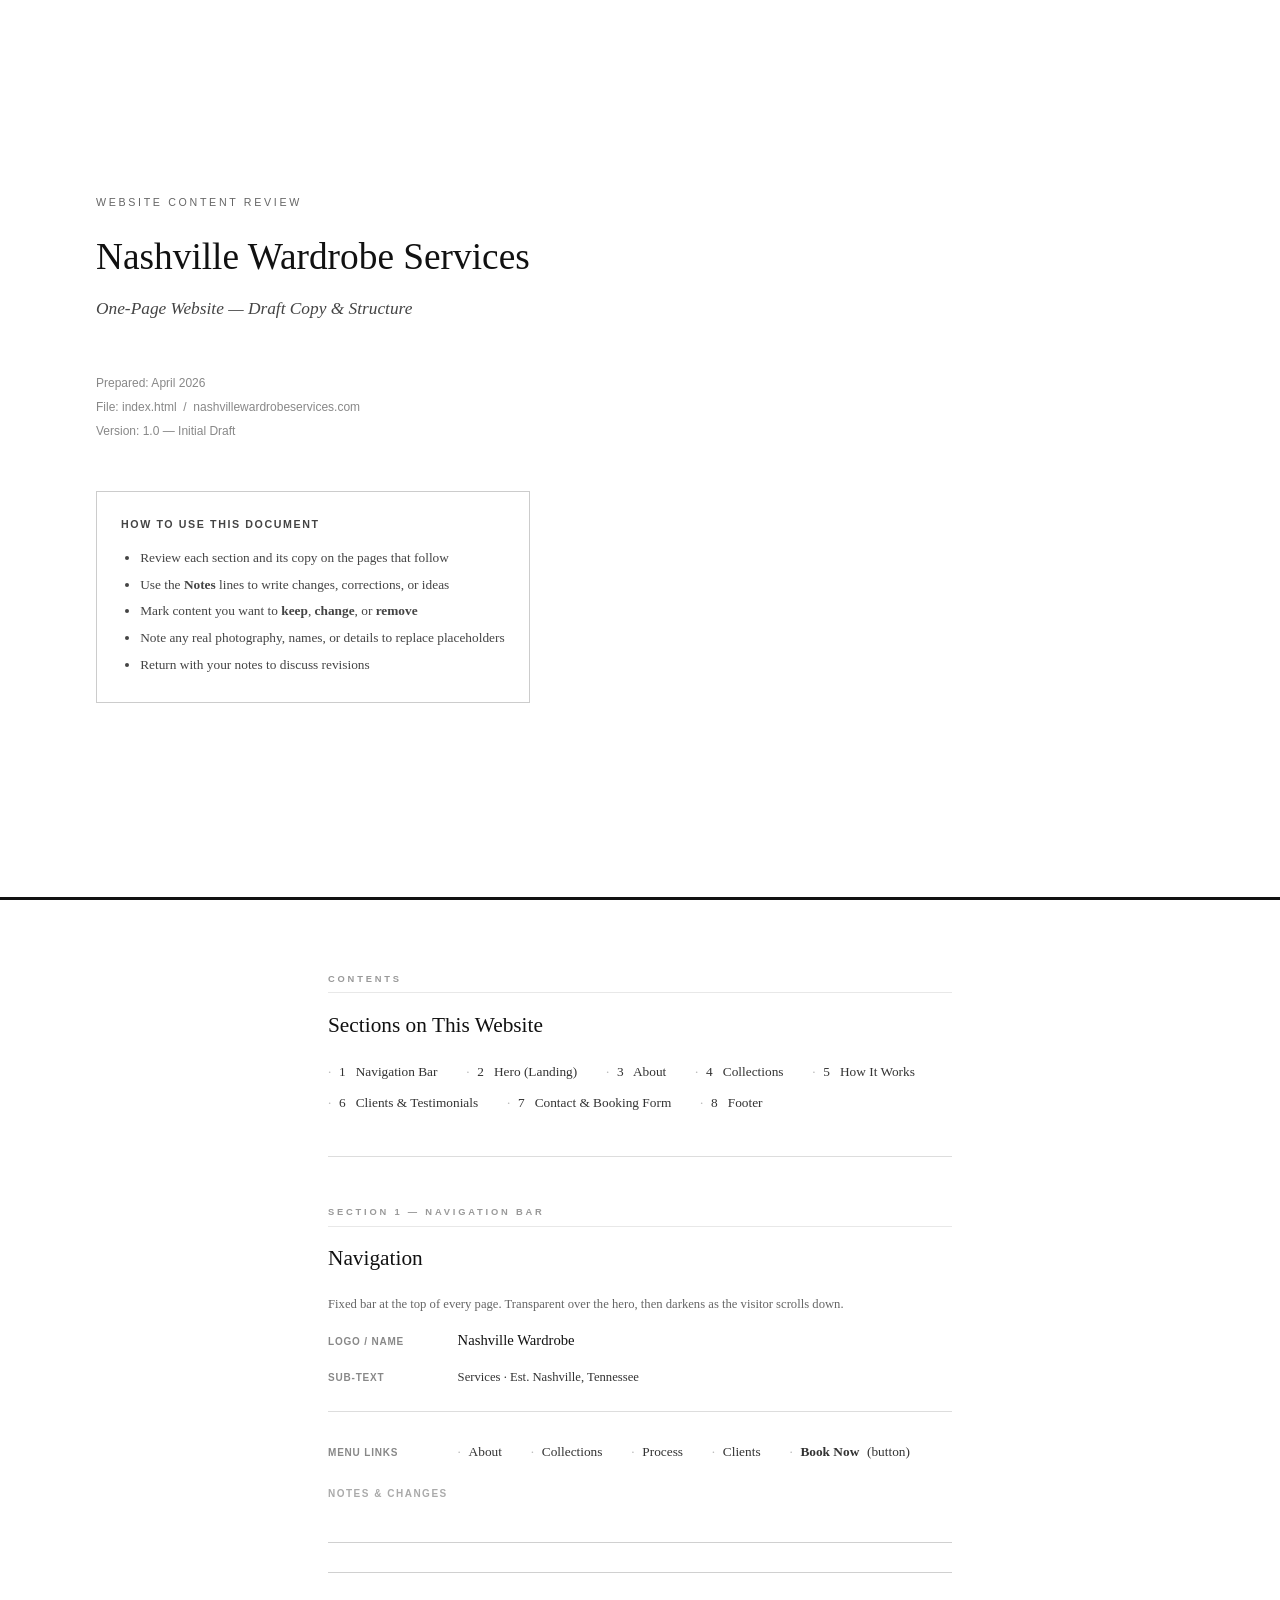
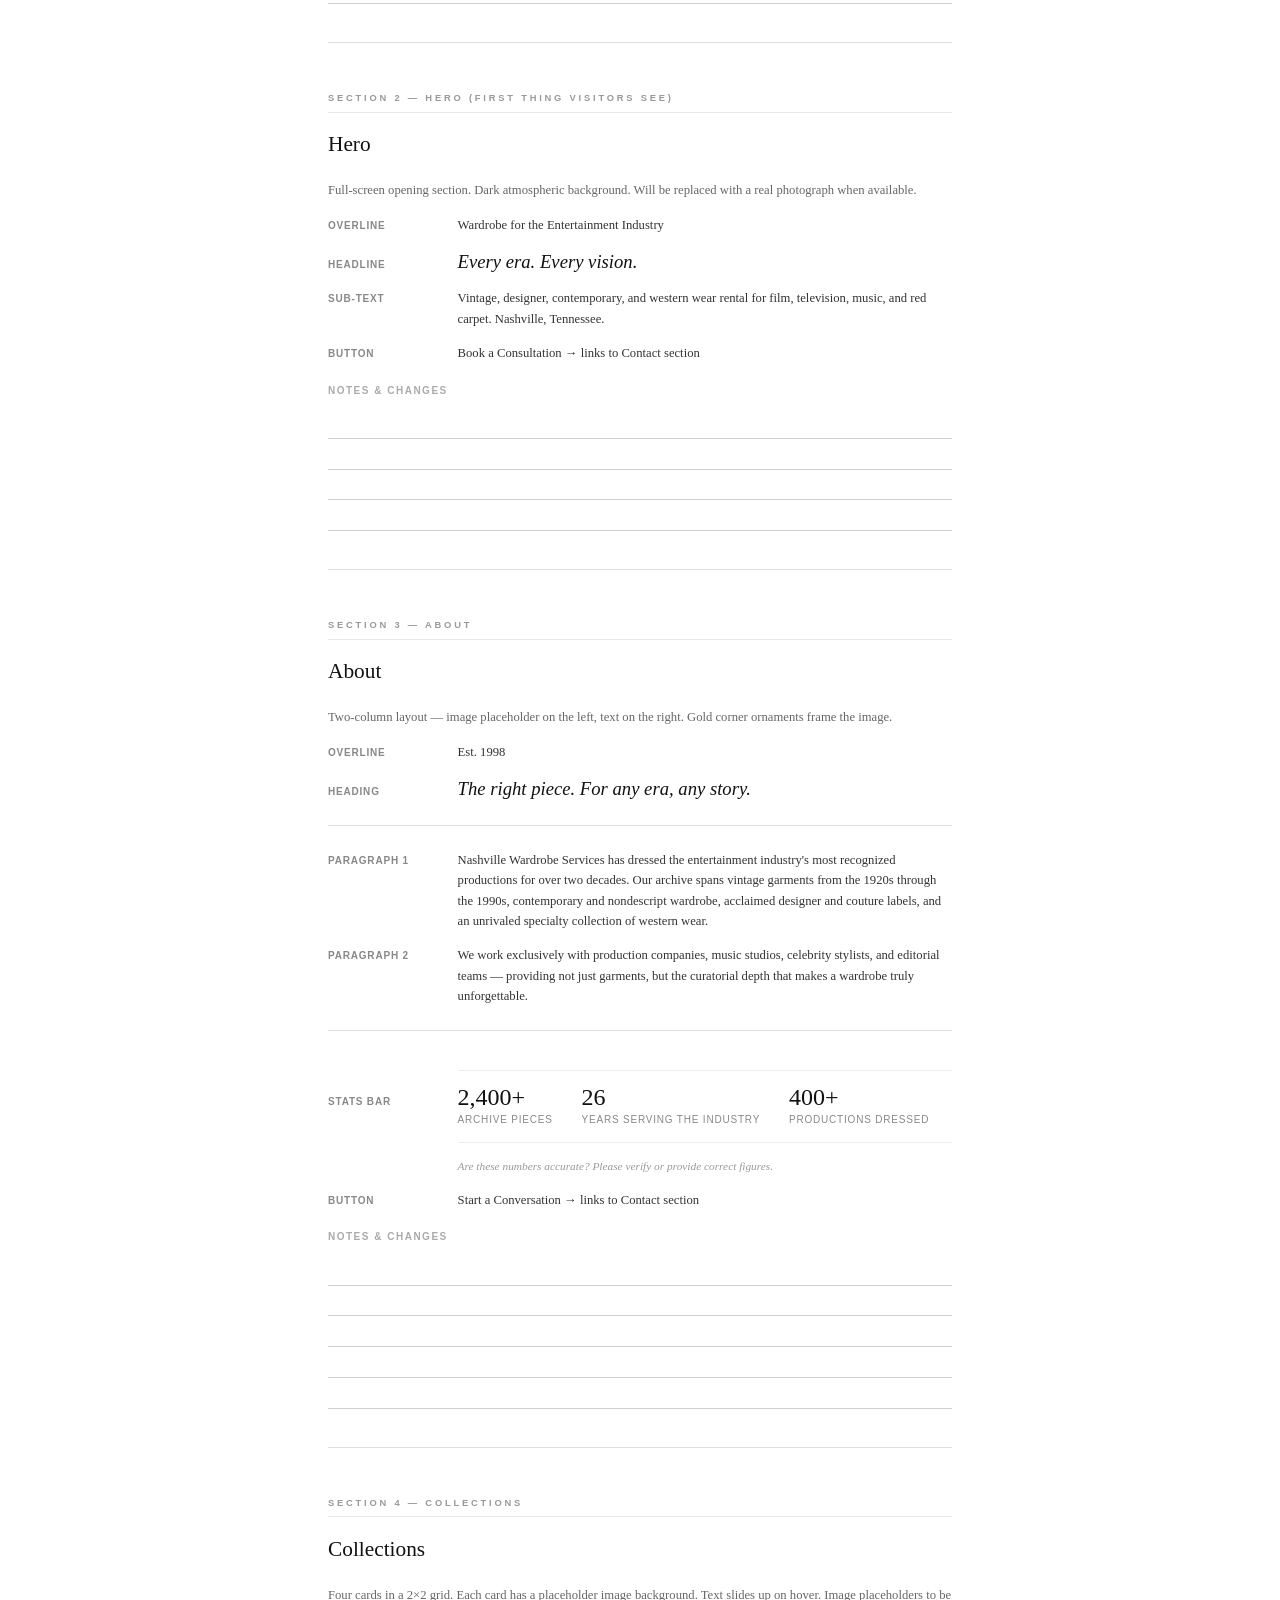
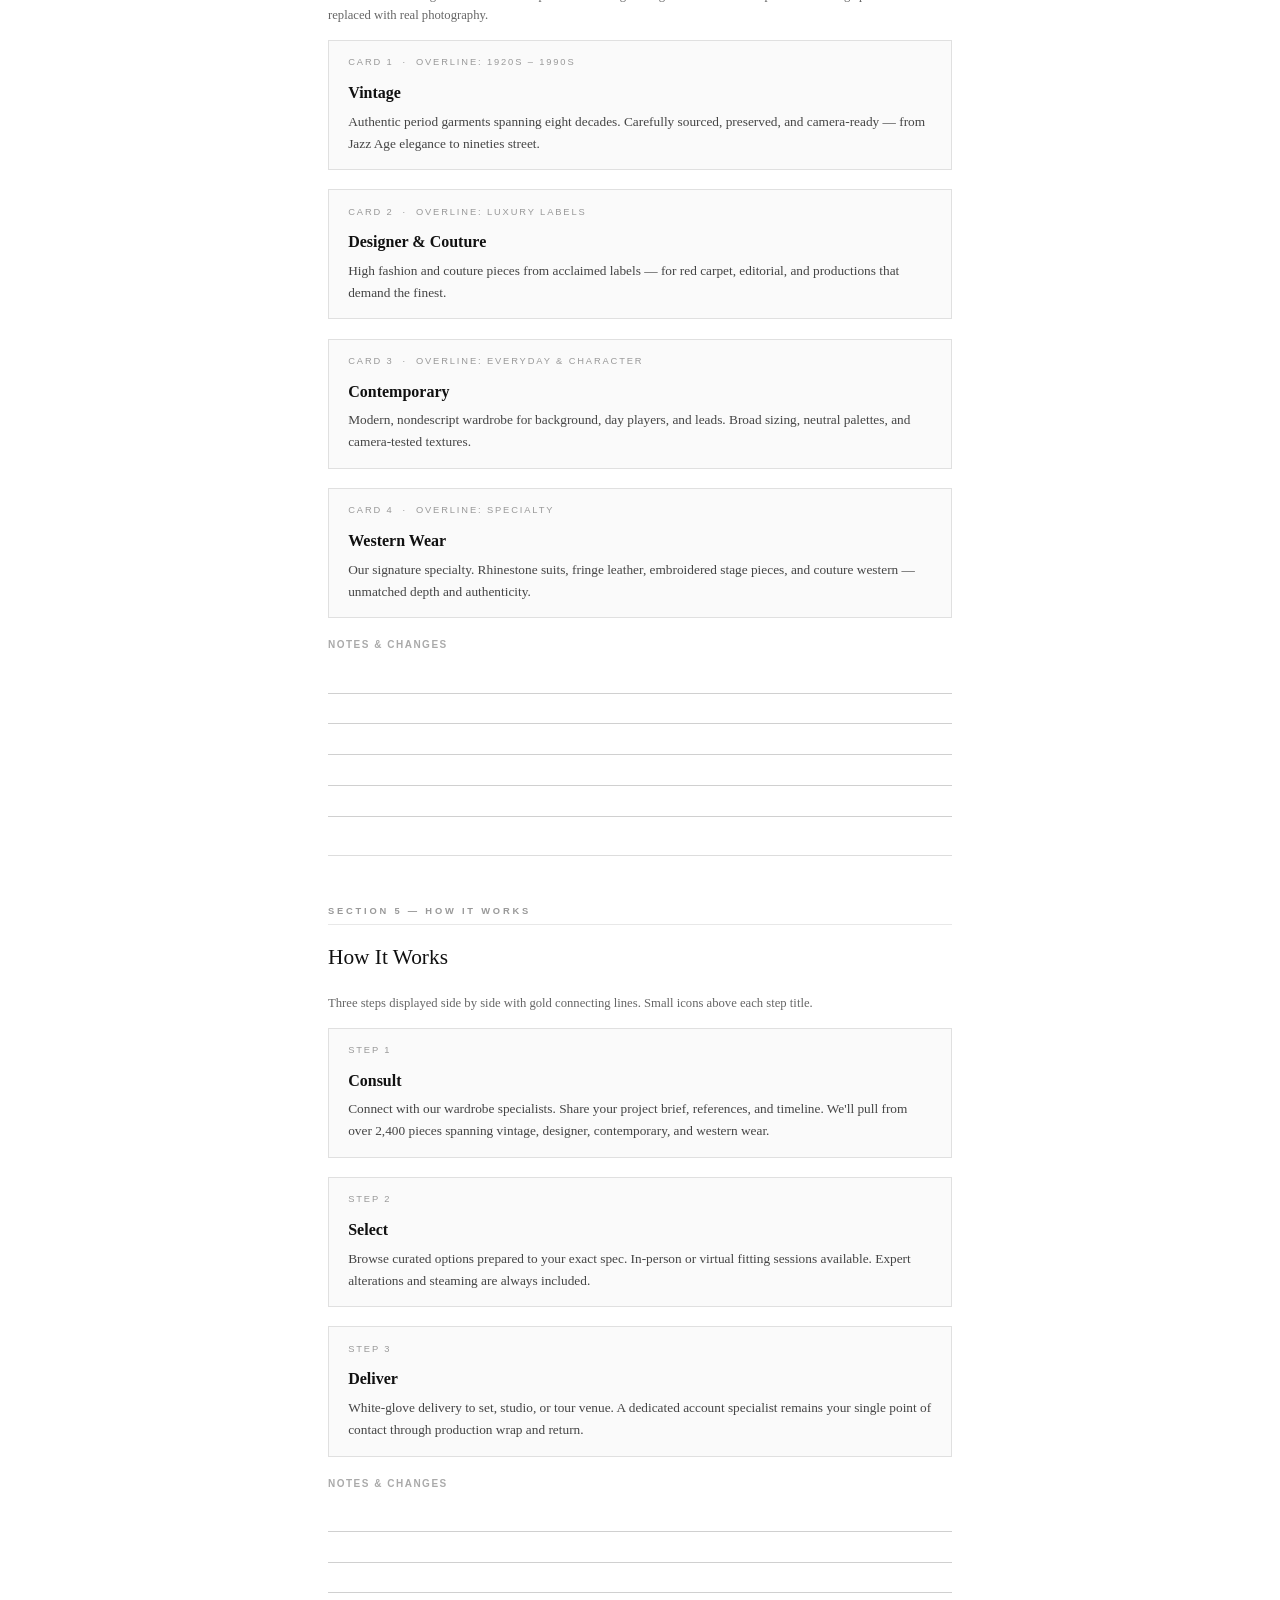
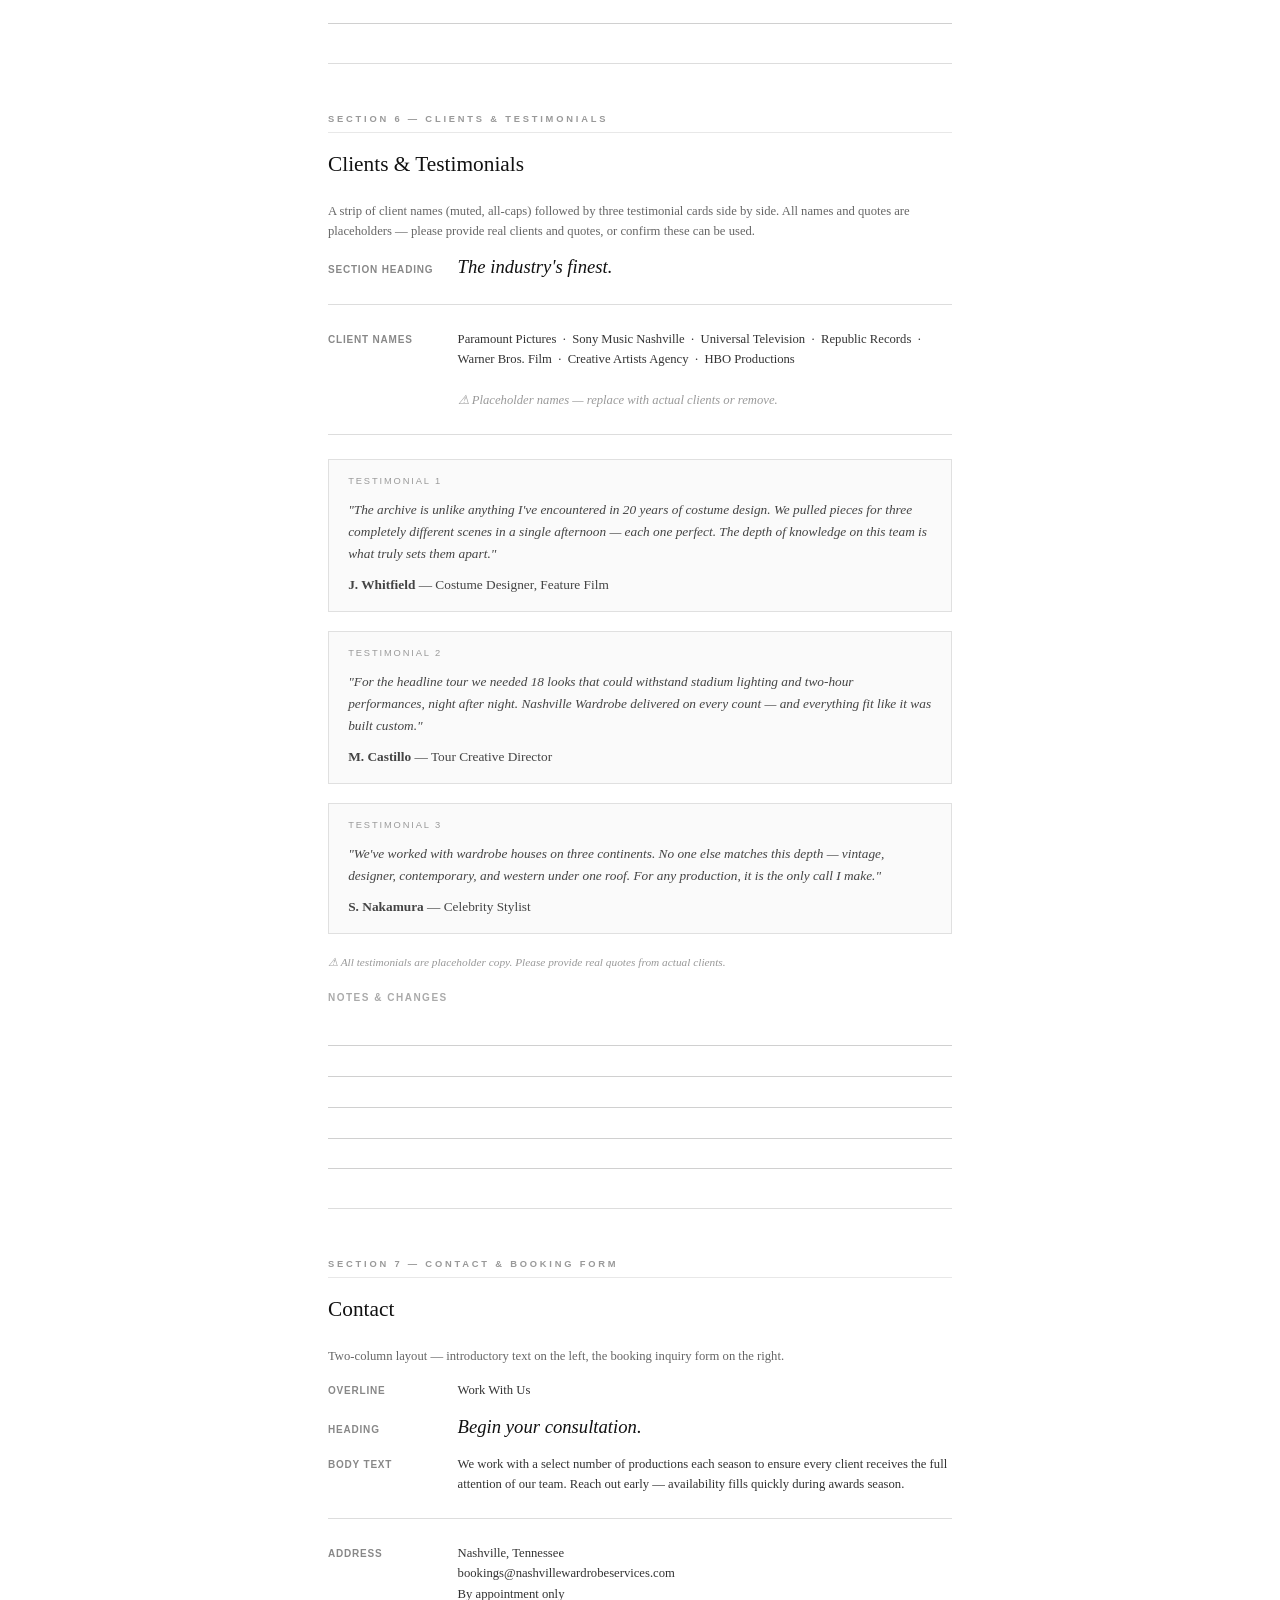
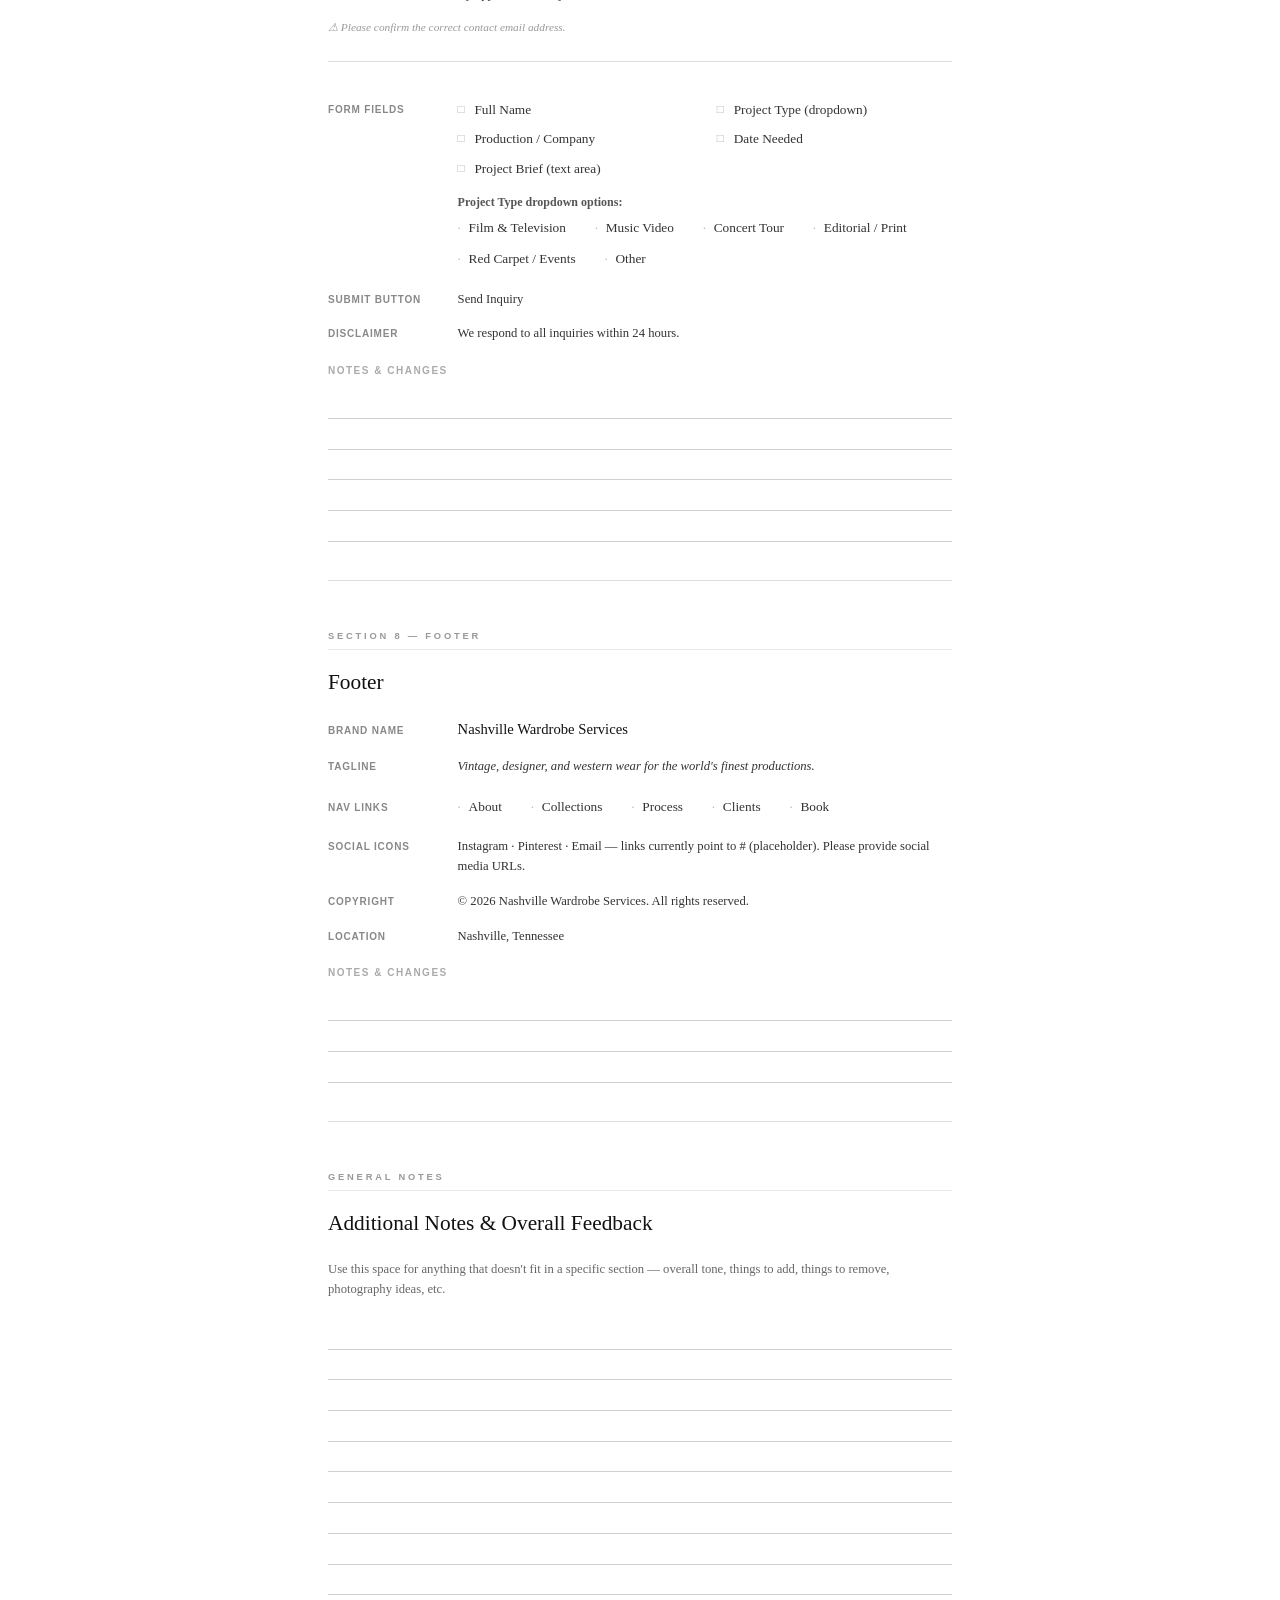
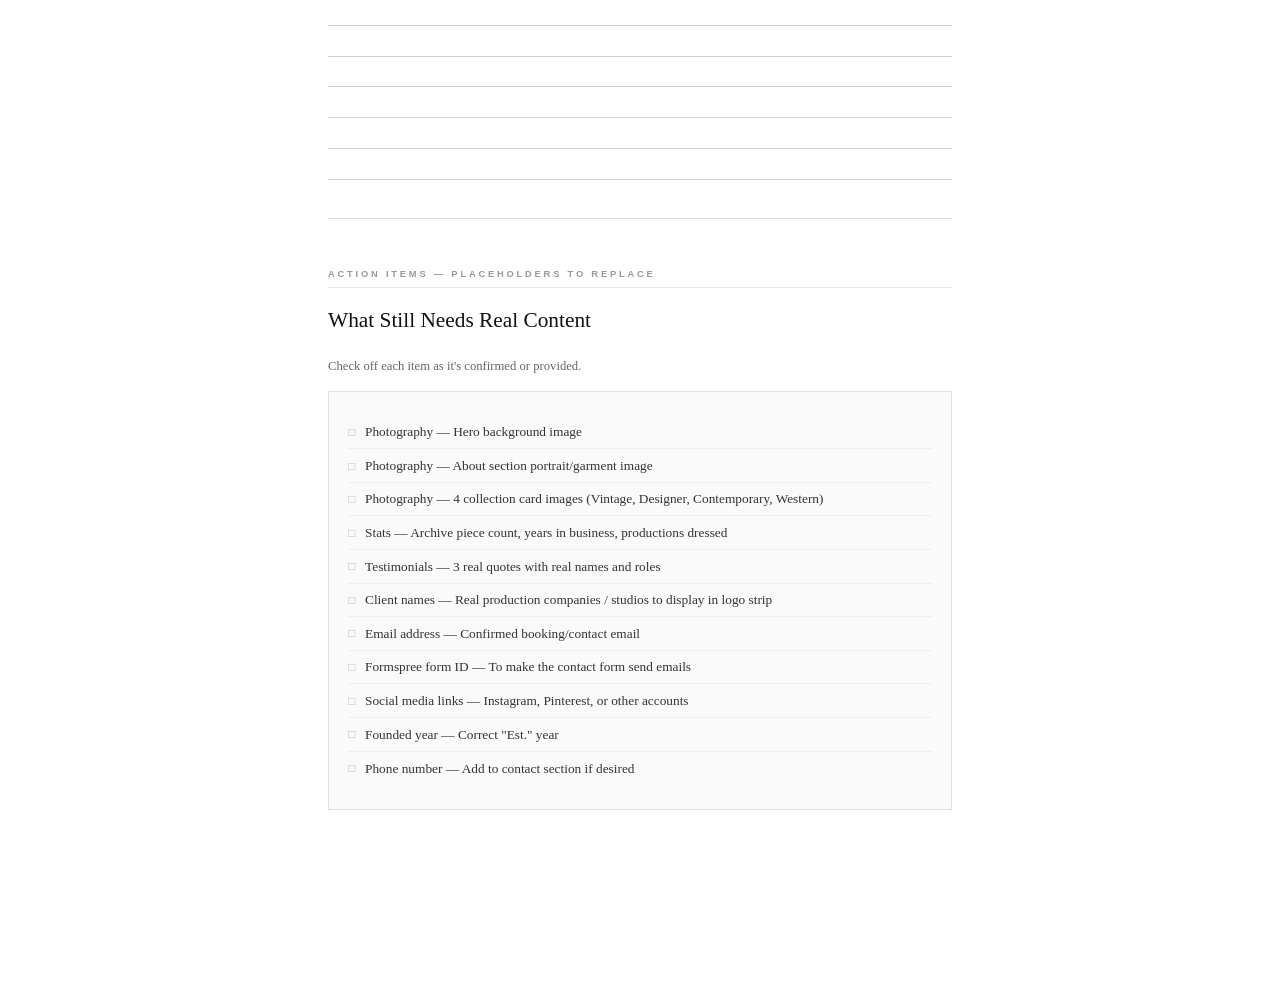
==== review.html @ 282d4a72 "Initial commit: Nashville Wardrobe Services website Static marketing site (index.html, style.css, sc" ====
<!DOCTYPE html>
<html lang="en">
<head>
  <meta charset="UTF-8">
  <meta name="viewport" content="width=device-width, initial-scale=1.0">
  <title>Nashville Wardrobe Services — Website Content Review</title>
  <style>
    /* ── Base ─────────────────────────────────────────── */
    * { box-sizing: border-box; margin: 0; padding: 0; }

    body {
      font-family: Georgia, 'Times New Roman', serif;
      font-size: 11pt;
      color: #111;
      background: #fff;
      padding: 0;
      line-height: 1.6;
    }

    /* ── Cover Page ───────────────────────────────────── */
    .cover {
      min-height: 100vh;
      display: flex;
      flex-direction: column;
      justify-content: center;
      align-items: flex-start;
      padding: 2in 1in;
      border-bottom: 3px solid #111;
      page-break-after: always;
    }

    .cover__label {
      font-family: Arial, Helvetica, sans-serif;
      font-size: 8pt;
      letter-spacing: 0.25em;
      text-transform: uppercase;
      color: #666;
      margin-bottom: 1.5rem;
    }

    .cover__title {
      font-size: 28pt;
      font-weight: normal;
      line-height: 1.2;
      margin-bottom: 1rem;
    }

    .cover__subtitle {
      font-size: 13pt;
      color: #444;
      font-style: italic;
      margin-bottom: 3rem;
    }

    .cover__meta {
      font-family: Arial, Helvetica, sans-serif;
      font-size: 9pt;
      color: #888;
      line-height: 2;
    }

    .cover__instructions {
      margin-top: 3rem;
      padding: 1.5rem;
      border: 1px solid #ccc;
      max-width: 5in;
    }

    .cover__instructions h3 {
      font-family: Arial, Helvetica, sans-serif;
      font-size: 8pt;
      letter-spacing: 0.15em;
      text-transform: uppercase;
      margin-bottom: 0.75rem;
      color: #444;
    }

    .cover__instructions ul {
      list-style: disc;
      padding-left: 1.2rem;
      font-size: 10pt;
      color: #444;
      line-height: 2;
    }

    /* ── Page Layout ──────────────────────────────────── */
    .page {
      padding: 0.75in 1in;
      max-width: 8.5in;
      margin: 0 auto;
    }

    /* ── Section Block ────────────────────────────────── */
    .section-block {
      page-break-inside: avoid;
      margin-bottom: 0.5in;
      padding-bottom: 0.4in;
      border-bottom: 1px solid #ddd;
    }

    .section-block:last-child {
      border-bottom: none;
    }

    /* Force page break before major sections */
    .section-block--break {
      page-break-before: always;
    }

    /* ── Section Header ───────────────────────────────── */
    .section-tag {
      font-family: Arial, Helvetica, sans-serif;
      font-size: 7pt;
      font-weight: bold;
      letter-spacing: 0.3em;
      text-transform: uppercase;
      color: #999;
      display: block;
      margin-bottom: 0.15in;
      padding-bottom: 4pt;
      border-bottom: 1px solid #e8e8e8;
    }

    .section-heading {
      font-size: 16pt;
      font-weight: normal;
      margin-bottom: 0.2in;
      color: #111;
    }

    /* ── Content Items ────────────────────────────────── */
    .content-row {
      display: flex;
      gap: 0.25in;
      margin-bottom: 0.15in;
      align-items: baseline;
    }

    .content-label {
      font-family: Arial, Helvetica, sans-serif;
      font-size: 7.5pt;
      font-weight: bold;
      letter-spacing: 0.08em;
      text-transform: uppercase;
      color: #888;
      min-width: 1.1in;
      flex-shrink: 0;
      padding-top: 1pt;
    }

    .content-value {
      font-size: 11pt;
      color: #111;
      flex: 1;
    }

    .content-value--italic {
      font-style: italic;
    }

    .content-value--large {
      font-size: 14pt;
      line-height: 1.3;
    }

    .content-value--small {
      font-size: 9.5pt;
      color: #333;
    }

    /* ── Card Group (Collections, Steps, Testimonials) ── */
    .card-group {
      margin-top: 0.1in;
    }

    .card-item {
      page-break-inside: avoid;
      margin-bottom: 0.2in;
      padding: 0.15in 0.2in;
      border: 1px solid #e0e0e0;
      background: #fafafa;
    }

    .card-item__header {
      display: flex;
      gap: 0.15in;
      align-items: baseline;
      margin-bottom: 0.1in;
    }

    .card-item__tag {
      font-family: Arial, Helvetica, sans-serif;
      font-size: 7pt;
      letter-spacing: 0.2em;
      text-transform: uppercase;
      color: #999;
    }

    .card-item__title {
      font-size: 12pt;
      font-weight: bold;
      color: #111;
    }

    .card-item__body {
      font-size: 10pt;
      color: #444;
      line-height: 1.65;
    }

    /* ── Stat Row ─────────────────────────────────────── */
    .stat-row {
      display: flex;
      gap: 0.3in;
      margin: 0.15in 0;
      padding: 0.15in 0;
      border-top: 1px solid #eee;
      border-bottom: 1px solid #eee;
    }

    .stat-item__num {
      font-size: 18pt;
      font-weight: normal;
      color: #111;
      display: block;
      line-height: 1;
    }

    .stat-item__label {
      font-family: Arial, Helvetica, sans-serif;
      font-size: 7.5pt;
      letter-spacing: 0.08em;
      text-transform: uppercase;
      color: #888;
      display: block;
      margin-top: 2pt;
    }

    /* ── Form Field List ──────────────────────────────── */
    .field-list {
      columns: 2;
      column-gap: 0.25in;
      margin: 0.1in 0;
    }

    .field-item {
      font-size: 10pt;
      color: #333;
      padding: 3pt 0;
      break-inside: avoid;
      display: flex;
      align-items: center;
      gap: 0.1in;
    }

    .field-item::before {
      content: '□';
      font-size: 9pt;
      color: #bbb;
      flex-shrink: 0;
    }

    /* ── Notes Area ───────────────────────────────────── */
    .notes-area {
      margin-top: 0.2in;
    }

    .notes-label {
      font-family: Arial, Helvetica, sans-serif;
      font-size: 7.5pt;
      font-weight: bold;
      letter-spacing: 0.15em;
      text-transform: uppercase;
      color: #aaa;
      display: block;
      margin-bottom: 0.1in;
    }

    .notes-lines {
      display: flex;
      flex-direction: column;
      gap: 0;
    }

    .notes-line {
      height: 0.32in;
      border-bottom: 1px solid #d0d0d0;
      width: 100%;
    }

    /* ── Separator ────────────────────────────────────── */
    .divider {
      border: none;
      border-top: 1px solid #ddd;
      margin: 0.25in 0;
    }

    /* ── Nav Item List ────────────────────────────────── */
    .inline-list {
      display: flex;
      flex-wrap: wrap;
      gap: 0.1in 0.3in;
      margin: 0.05in 0;
    }

    .inline-list__item {
      font-size: 10pt;
      color: #333;
      display: flex;
      align-items: center;
      gap: 0.08in;
    }

    .inline-list__item::before {
      content: '·';
      color: #bbb;
    }

    /* ── Print Overrides ──────────────────────────────── */
    @page {
      size: letter;
      margin: 0;
    }

    @media print {
      body { font-size: 10.5pt; }
      .cover { padding: 1.5in 1in; }
      .page  { padding: 0.6in 0.85in; }
      .notes-line { height: 0.29in; }
    }
  </style>
</head>
<body>

  <!-- ══════════════════════════════════════
       COVER PAGE
  ══════════════════════════════════════ -->
  <div class="cover">
    <span class="cover__label">Website Content Review</span>
    <h1 class="cover__title">Nashville Wardrobe Services</h1>
    <p class="cover__subtitle">One-Page Website — Draft Copy &amp; Structure</p>
    <div class="cover__meta">
      <div>Prepared: April 2026</div>
      <div>File: index.html &nbsp;/&nbsp; nashvillewardrobeservices.com</div>
      <div>Version: 1.0 — Initial Draft</div>
    </div>

    <div class="cover__instructions">
      <h3>How to Use This Document</h3>
      <ul>
        <li>Review each section and its copy on the pages that follow</li>
        <li>Use the <strong>Notes</strong> lines to write changes, corrections, or ideas</li>
        <li>Mark content you want to <strong>keep</strong>, <strong>change</strong>, or <strong>remove</strong></li>
        <li>Note any real photography, names, or details to replace placeholders</li>
        <li>Return with your notes to discuss revisions</li>
      </ul>
    </div>
  </div>


  <!-- ══════════════════════════════════════
       MAIN CONTENT
  ══════════════════════════════════════ -->
  <div class="page">

    <!-- TABLE OF CONTENTS -->
    <div class="section-block">
      <span class="section-tag">Contents</span>
      <h2 class="section-heading">Sections on This Website</h2>
      <div class="inline-list">
        <span class="inline-list__item">1 &nbsp; Navigation Bar</span>
        <span class="inline-list__item">2 &nbsp; Hero (Landing)</span>
        <span class="inline-list__item">3 &nbsp; About</span>
        <span class="inline-list__item">4 &nbsp; Collections</span>
        <span class="inline-list__item">5 &nbsp; How It Works</span>
        <span class="inline-list__item">6 &nbsp; Clients &amp; Testimonials</span>
        <span class="inline-list__item">7 &nbsp; Contact &amp; Booking Form</span>
        <span class="inline-list__item">8 &nbsp; Footer</span>
      </div>
    </div>


    <!-- ─── SECTION 1: NAVIGATION ──────────────────── -->
    <div class="section-block">
      <span class="section-tag">Section 1 — Navigation Bar</span>
      <h2 class="section-heading">Navigation</h2>
      <p style="font-size:9.5pt; color:#666; margin-bottom:0.15in;">Fixed bar at the top of every page. Transparent over the hero, then darkens as the visitor scrolls down.</p>

      <div class="content-row">
        <span class="content-label">Logo / Name</span>
        <span class="content-value">Nashville Wardrobe</span>
      </div>
      <div class="content-row">
        <span class="content-label">Sub-text</span>
        <span class="content-value content-value--small">Services · Est. Nashville, Tennessee</span>
      </div>

      <hr class="divider">

      <div class="content-row">
        <span class="content-label">Menu Links</span>
        <div class="content-value">
          <div class="inline-list">
            <span class="inline-list__item">About</span>
            <span class="inline-list__item">Collections</span>
            <span class="inline-list__item">Process</span>
            <span class="inline-list__item">Clients</span>
            <span class="inline-list__item"><strong>Book Now</strong> (button)</span>
          </div>
        </div>
      </div>

      <div class="notes-area">
        <span class="notes-label">Notes &amp; Changes</span>
        <div class="notes-lines">
          <div class="notes-line"></div>
          <div class="notes-line"></div>
          <div class="notes-line"></div>
        </div>
      </div>
    </div>


    <!-- ─── SECTION 2: HERO ─────────────────────────── -->
    <div class="section-block">
      <span class="section-tag">Section 2 — Hero (First Thing Visitors See)</span>
      <h2 class="section-heading">Hero</h2>
      <p style="font-size:9.5pt; color:#666; margin-bottom:0.15in;">Full-screen opening section. Dark atmospheric background. Will be replaced with a real photograph when available.</p>

      <div class="content-row">
        <span class="content-label">Overline</span>
        <span class="content-value content-value--small">Wardrobe for the Entertainment Industry</span>
      </div>
      <div class="content-row">
        <span class="content-label">Headline</span>
        <span class="content-value content-value--large"><em>Every era. Every vision.</em></span>
      </div>
      <div class="content-row">
        <span class="content-label">Sub-text</span>
        <span class="content-value content-value--small">Vintage, designer, contemporary, and western wear rental for film, television, music, and red carpet. Nashville, Tennessee.</span>
      </div>
      <div class="content-row">
        <span class="content-label">Button</span>
        <span class="content-value content-value--small">Book a Consultation → links to Contact section</span>
      </div>

      <div class="notes-area">
        <span class="notes-label">Notes &amp; Changes</span>
        <div class="notes-lines">
          <div class="notes-line"></div>
          <div class="notes-line"></div>
          <div class="notes-line"></div>
          <div class="notes-line"></div>
        </div>
      </div>
    </div>


    <!-- ─── SECTION 3: ABOUT ─────────────────────────── -->
    <div class="section-block section-block--break">
      <span class="section-tag">Section 3 — About</span>
      <h2 class="section-heading">About</h2>
      <p style="font-size:9.5pt; color:#666; margin-bottom:0.15in;">Two-column layout — image placeholder on the left, text on the right. Gold corner ornaments frame the image.</p>

      <div class="content-row">
        <span class="content-label">Overline</span>
        <span class="content-value content-value--small">Est. 1998</span>
      </div>
      <div class="content-row">
        <span class="content-label">Heading</span>
        <span class="content-value content-value--large"><em>The right piece. For any era, any story.</em></span>
      </div>

      <hr class="divider">

      <div class="content-row">
        <span class="content-label">Paragraph 1</span>
        <span class="content-value content-value--small">Nashville Wardrobe Services has dressed the entertainment industry's most recognized productions for over two decades. Our archive spans vintage garments from the 1920s through the 1990s, contemporary and nondescript wardrobe, acclaimed designer and couture labels, and an unrivaled specialty collection of western wear.</span>
      </div>

      <div class="content-row" style="margin-top:0.1in;">
        <span class="content-label">Paragraph 2</span>
        <span class="content-value content-value--small">We work exclusively with production companies, music studios, celebrity stylists, and editorial teams — providing not just garments, but the curatorial depth that makes a wardrobe truly unforgettable.</span>
      </div>

      <hr class="divider">

      <div class="content-row">
        <span class="content-label">Stats Bar</span>
        <div class="content-value">
          <div class="stat-row">
            <div>
              <span class="stat-item__num">2,400+</span>
              <span class="stat-item__label">Archive Pieces</span>
            </div>
            <div>
              <span class="stat-item__num">26</span>
              <span class="stat-item__label">Years Serving the Industry</span>
            </div>
            <div>
              <span class="stat-item__num">400+</span>
              <span class="stat-item__label">Productions Dressed</span>
            </div>
          </div>
          <p style="font-size:8.5pt; color:#999; font-style:italic;">Are these numbers accurate? Please verify or provide correct figures.</p>
        </div>
      </div>

      <div class="content-row">
        <span class="content-label">Button</span>
        <span class="content-value content-value--small">Start a Conversation → links to Contact section</span>
      </div>

      <div class="notes-area">
        <span class="notes-label">Notes &amp; Changes</span>
        <div class="notes-lines">
          <div class="notes-line"></div>
          <div class="notes-line"></div>
          <div class="notes-line"></div>
          <div class="notes-line"></div>
          <div class="notes-line"></div>
        </div>
      </div>
    </div>


    <!-- ─── SECTION 4: COLLECTIONS ──────────────────── -->
    <div class="section-block section-block--break">
      <span class="section-tag">Section 4 — Collections</span>
      <h2 class="section-heading">Collections</h2>
      <p style="font-size:9.5pt; color:#666; margin-bottom:0.15in;">Four cards in a 2×2 grid. Each card has a placeholder image background. Text slides up on hover. Image placeholders to be replaced with real photography.</p>

      <div class="card-group">

        <div class="card-item">
          <div class="card-item__header">
            <span class="card-item__tag">Card 1 &nbsp;·&nbsp; Overline: 1920s – 1990s</span>
          </div>
          <div class="card-item__title" style="margin-bottom:4pt;">Vintage</div>
          <div class="card-item__body">Authentic period garments spanning eight decades. Carefully sourced, preserved, and camera-ready — from Jazz Age elegance to nineties street.</div>
        </div>

        <div class="card-item">
          <div class="card-item__header">
            <span class="card-item__tag">Card 2 &nbsp;·&nbsp; Overline: Luxury Labels</span>
          </div>
          <div class="card-item__title" style="margin-bottom:4pt;">Designer &amp; Couture</div>
          <div class="card-item__body">High fashion and couture pieces from acclaimed labels — for red carpet, editorial, and productions that demand the finest.</div>
        </div>

        <div class="card-item">
          <div class="card-item__header">
            <span class="card-item__tag">Card 3 &nbsp;·&nbsp; Overline: Everyday &amp; Character</span>
          </div>
          <div class="card-item__title" style="margin-bottom:4pt;">Contemporary</div>
          <div class="card-item__body">Modern, nondescript wardrobe for background, day players, and leads. Broad sizing, neutral palettes, and camera-tested textures.</div>
        </div>

        <div class="card-item">
          <div class="card-item__header">
            <span class="card-item__tag">Card 4 &nbsp;·&nbsp; Overline: Specialty</span>
          </div>
          <div class="card-item__title" style="margin-bottom:4pt;">Western Wear</div>
          <div class="card-item__body">Our signature specialty. Rhinestone suits, fringe leather, embroidered stage pieces, and couture western — unmatched depth and authenticity.</div>
        </div>

      </div>

      <div class="notes-area">
        <span class="notes-label">Notes &amp; Changes</span>
        <div class="notes-lines">
          <div class="notes-line"></div>
          <div class="notes-line"></div>
          <div class="notes-line"></div>
          <div class="notes-line"></div>
          <div class="notes-line"></div>
        </div>
      </div>
    </div>


    <!-- ─── SECTION 5: HOW IT WORKS ─────────────────── -->
    <div class="section-block section-block--break">
      <span class="section-tag">Section 5 — How It Works</span>
      <h2 class="section-heading">How It Works</h2>
      <p style="font-size:9.5pt; color:#666; margin-bottom:0.15in;">Three steps displayed side by side with gold connecting lines. Small icons above each step title.</p>

      <div class="card-group">

        <div class="card-item">
          <div class="card-item__header">
            <span class="card-item__tag">Step 1</span>
          </div>
          <div class="card-item__title" style="margin-bottom:4pt;">Consult</div>
          <div class="card-item__body">Connect with our wardrobe specialists. Share your project brief, references, and timeline. We'll pull from over 2,400 pieces spanning vintage, designer, contemporary, and western wear.</div>
        </div>

        <div class="card-item">
          <div class="card-item__header">
            <span class="card-item__tag">Step 2</span>
          </div>
          <div class="card-item__title" style="margin-bottom:4pt;">Select</div>
          <div class="card-item__body">Browse curated options prepared to your exact spec. In-person or virtual fitting sessions available. Expert alterations and steaming are always included.</div>
        </div>

        <div class="card-item">
          <div class="card-item__header">
            <span class="card-item__tag">Step 3</span>
          </div>
          <div class="card-item__title" style="margin-bottom:4pt;">Deliver</div>
          <div class="card-item__body">White-glove delivery to set, studio, or tour venue. A dedicated account specialist remains your single point of contact through production wrap and return.</div>
        </div>

      </div>

      <div class="notes-area">
        <span class="notes-label">Notes &amp; Changes</span>
        <div class="notes-lines">
          <div class="notes-line"></div>
          <div class="notes-line"></div>
          <div class="notes-line"></div>
          <div class="notes-line"></div>
        </div>
      </div>
    </div>


    <!-- ─── SECTION 6: CLIENTS / TESTIMONIALS ──────── -->
    <div class="section-block section-block--break">
      <span class="section-tag">Section 6 — Clients &amp; Testimonials</span>
      <h2 class="section-heading">Clients &amp; Testimonials</h2>
      <p style="font-size:9.5pt; color:#666; margin-bottom:0.15in;">A strip of client names (muted, all-caps) followed by three testimonial cards side by side. All names and quotes are placeholders — please provide real clients and quotes, or confirm these can be used.</p>

      <div class="content-row">
        <span class="content-label">Section Heading</span>
        <span class="content-value content-value--large"><em>The industry's finest.</em></span>
      </div>

      <hr class="divider">

      <div class="content-row">
        <span class="content-label">Client Names</span>
        <div class="content-value content-value--small">
          Paramount Pictures &nbsp;·&nbsp; Sony Music Nashville &nbsp;·&nbsp; Universal Television &nbsp;·&nbsp;
          Republic Records &nbsp;·&nbsp; Warner Bros. Film &nbsp;·&nbsp; Creative Artists Agency &nbsp;·&nbsp; HBO Productions
          <br><br>
          <em style="color:#999;">⚠ Placeholder names — replace with actual clients or remove.</em>
        </div>
      </div>

      <hr class="divider">

      <div class="card-group">

        <div class="card-item">
          <div class="card-item__header">
            <span class="card-item__tag">Testimonial 1</span>
          </div>
          <div class="card-item__body">
            <p style="font-style:italic; margin-bottom:0.1in;">"The archive is unlike anything I've encountered in 20 years of costume design. We pulled pieces for three completely different scenes in a single afternoon — each one perfect. The depth of knowledge on this team is what truly sets them apart."</p>
            <p><strong>J. Whitfield</strong> — Costume Designer, Feature Film</p>
          </div>
        </div>

        <div class="card-item">
          <div class="card-item__header">
            <span class="card-item__tag">Testimonial 2</span>
          </div>
          <div class="card-item__body">
            <p style="font-style:italic; margin-bottom:0.1in;">"For the headline tour we needed 18 looks that could withstand stadium lighting and two-hour performances, night after night. Nashville Wardrobe delivered on every count — and everything fit like it was built custom."</p>
            <p><strong>M. Castillo</strong> — Tour Creative Director</p>
          </div>
        </div>

        <div class="card-item">
          <div class="card-item__header">
            <span class="card-item__tag">Testimonial 3</span>
          </div>
          <div class="card-item__body">
            <p style="font-style:italic; margin-bottom:0.1in;">"We've worked with wardrobe houses on three continents. No one else matches this depth — vintage, designer, contemporary, and western under one roof. For any production, it is the only call I make."</p>
            <p><strong>S. Nakamura</strong> — Celebrity Stylist</p>
          </div>
        </div>

      </div>

      <p style="font-size:8.5pt; color:#999; font-style:italic; margin-top:0.1in;">⚠ All testimonials are placeholder copy. Please provide real quotes from actual clients.</p>

      <div class="notes-area">
        <span class="notes-label">Notes &amp; Changes</span>
        <div class="notes-lines">
          <div class="notes-line"></div>
          <div class="notes-line"></div>
          <div class="notes-line"></div>
          <div class="notes-line"></div>
          <div class="notes-line"></div>
        </div>
      </div>
    </div>


    <!-- ─── SECTION 7: CONTACT ──────────────────────── -->
    <div class="section-block section-block--break">
      <span class="section-tag">Section 7 — Contact &amp; Booking Form</span>
      <h2 class="section-heading">Contact</h2>
      <p style="font-size:9.5pt; color:#666; margin-bottom:0.15in;">Two-column layout — introductory text on the left, the booking inquiry form on the right.</p>

      <div class="content-row">
        <span class="content-label">Overline</span>
        <span class="content-value content-value--small">Work With Us</span>
      </div>
      <div class="content-row">
        <span class="content-label">Heading</span>
        <span class="content-value content-value--large"><em>Begin your consultation.</em></span>
      </div>
      <div class="content-row">
        <span class="content-label">Body Text</span>
        <span class="content-value content-value--small">We work with a select number of productions each season to ensure every client receives the full attention of our team. Reach out early — availability fills quickly during awards season.</span>
      </div>

      <hr class="divider">

      <div class="content-row">
        <span class="content-label">Address</span>
        <div class="content-value content-value--small">
          Nashville, Tennessee<br>
          bookings@nashvillewardrobeservices.com<br>
          By appointment only
        </div>
      </div>

      <p style="font-size:8.5pt; color:#999; font-style:italic; margin: 0.1in 0;">⚠ Please confirm the correct contact email address.</p>

      <hr class="divider">

      <div class="content-row">
        <span class="content-label">Form Fields</span>
        <div class="content-value">
          <div class="field-list">
            <div class="field-item">Full Name</div>
            <div class="field-item">Production / Company</div>
            <div class="field-item">Project Type (dropdown)</div>
            <div class="field-item">Date Needed</div>
            <div class="field-item" style="column-span: all;">Project Brief (text area)</div>
          </div>
          <div style="margin-top:0.1in;">
            <p style="font-size:9pt; color:#555; margin-bottom:4pt;"><strong>Project Type dropdown options:</strong></p>
            <div class="inline-list" style="font-size:9pt;">
              <span class="inline-list__item">Film &amp; Television</span>
              <span class="inline-list__item">Music Video</span>
              <span class="inline-list__item">Concert Tour</span>
              <span class="inline-list__item">Editorial / Print</span>
              <span class="inline-list__item">Red Carpet / Events</span>
              <span class="inline-list__item">Other</span>
            </div>
          </div>
        </div>
      </div>

      <div class="content-row" style="margin-top:0.1in;">
        <span class="content-label">Submit Button</span>
        <span class="content-value content-value--small">Send Inquiry</span>
      </div>
      <div class="content-row">
        <span class="content-label">Disclaimer</span>
        <span class="content-value content-value--small">We respond to all inquiries within 24 hours.</span>
      </div>

      <div class="notes-area">
        <span class="notes-label">Notes &amp; Changes</span>
        <div class="notes-lines">
          <div class="notes-line"></div>
          <div class="notes-line"></div>
          <div class="notes-line"></div>
          <div class="notes-line"></div>
          <div class="notes-line"></div>
        </div>
      </div>
    </div>


    <!-- ─── SECTION 8: FOOTER ───────────────────────── -->
    <div class="section-block">
      <span class="section-tag">Section 8 — Footer</span>
      <h2 class="section-heading">Footer</h2>

      <div class="content-row">
        <span class="content-label">Brand Name</span>
        <span class="content-value">Nashville Wardrobe Services</span>
      </div>
      <div class="content-row">
        <span class="content-label">Tagline</span>
        <span class="content-value content-value--small"><em>Vintage, designer, and western wear for the world's finest productions.</em></span>
      </div>
      <div class="content-row">
        <span class="content-label">Nav Links</span>
        <div class="content-value">
          <div class="inline-list" style="font-size:10pt;">
            <span class="inline-list__item">About</span>
            <span class="inline-list__item">Collections</span>
            <span class="inline-list__item">Process</span>
            <span class="inline-list__item">Clients</span>
            <span class="inline-list__item">Book</span>
          </div>
        </div>
      </div>
      <div class="content-row">
        <span class="content-label">Social Icons</span>
        <span class="content-value content-value--small">Instagram · Pinterest · Email — links currently point to # (placeholder). Please provide social media URLs.</span>
      </div>
      <div class="content-row">
        <span class="content-label">Copyright</span>
        <span class="content-value content-value--small">© 2026 Nashville Wardrobe Services. All rights reserved.</span>
      </div>
      <div class="content-row">
        <span class="content-label">Location</span>
        <span class="content-value content-value--small">Nashville, Tennessee</span>
      </div>

      <div class="notes-area">
        <span class="notes-label">Notes &amp; Changes</span>
        <div class="notes-lines">
          <div class="notes-line"></div>
          <div class="notes-line"></div>
          <div class="notes-line"></div>
        </div>
      </div>
    </div>


    <!-- ─── GENERAL NOTES PAGE ─────────────────────── -->
    <div class="section-block section-block--break">
      <span class="section-tag">General Notes</span>
      <h2 class="section-heading">Additional Notes &amp; Overall Feedback</h2>
      <p style="font-size:9.5pt; color:#666; margin-bottom:0.2in;">Use this space for anything that doesn't fit in a specific section — overall tone, things to add, things to remove, photography ideas, etc.</p>
      <div class="notes-lines">
        <div class="notes-line"></div>
        <div class="notes-line"></div>
        <div class="notes-line"></div>
        <div class="notes-line"></div>
        <div class="notes-line"></div>
        <div class="notes-line"></div>
        <div class="notes-line"></div>
        <div class="notes-line"></div>
        <div class="notes-line"></div>
        <div class="notes-line"></div>
        <div class="notes-line"></div>
        <div class="notes-line"></div>
        <div class="notes-line"></div>
        <div class="notes-line"></div>
        <div class="notes-line"></div>
      </div>
    </div>


    <!-- ─── PLACEHOLDER CHECKLIST ─────────────────── -->
    <div class="section-block">
      <span class="section-tag">Action Items — Placeholders to Replace</span>
      <h2 class="section-heading">What Still Needs Real Content</h2>
      <p style="font-size:9.5pt; color:#666; margin-bottom:0.15in;">Check off each item as it's confirmed or provided.</p>

      <div class="card-item">
        <div class="field-list" style="columns:1; font-size:10.5pt; line-height:1;">
          <div class="field-item" style="height:0.35in; border-bottom:1px solid #eee; align-items:center;">Photography — Hero background image</div>
          <div class="field-item" style="height:0.35in; border-bottom:1px solid #eee; align-items:center;">Photography — About section portrait/garment image</div>
          <div class="field-item" style="height:0.35in; border-bottom:1px solid #eee; align-items:center;">Photography — 4 collection card images (Vintage, Designer, Contemporary, Western)</div>
          <div class="field-item" style="height:0.35in; border-bottom:1px solid #eee; align-items:center;">Stats — Archive piece count, years in business, productions dressed</div>
          <div class="field-item" style="height:0.35in; border-bottom:1px solid #eee; align-items:center;">Testimonials — 3 real quotes with real names and roles</div>
          <div class="field-item" style="height:0.35in; border-bottom:1px solid #eee; align-items:center;">Client names — Real production companies / studios to display in logo strip</div>
          <div class="field-item" style="height:0.35in; border-bottom:1px solid #eee; align-items:center;">Email address — Confirmed booking/contact email</div>
          <div class="field-item" style="height:0.35in; border-bottom:1px solid #eee; align-items:center;">Formspree form ID — To make the contact form send emails</div>
          <div class="field-item" style="height:0.35in; border-bottom:1px solid #eee; align-items:center;">Social media links — Instagram, Pinterest, or other accounts</div>
          <div class="field-item" style="height:0.35in; border-bottom:1px solid #eee; align-items:center;">Founded year — Correct "Est." year</div>
          <div class="field-item" style="height:0.35in; align-items:center;">Phone number — Add to contact section if desired</div>
        </div>
      </div>

    </div>

  </div><!-- /page -->

</body>
</html>
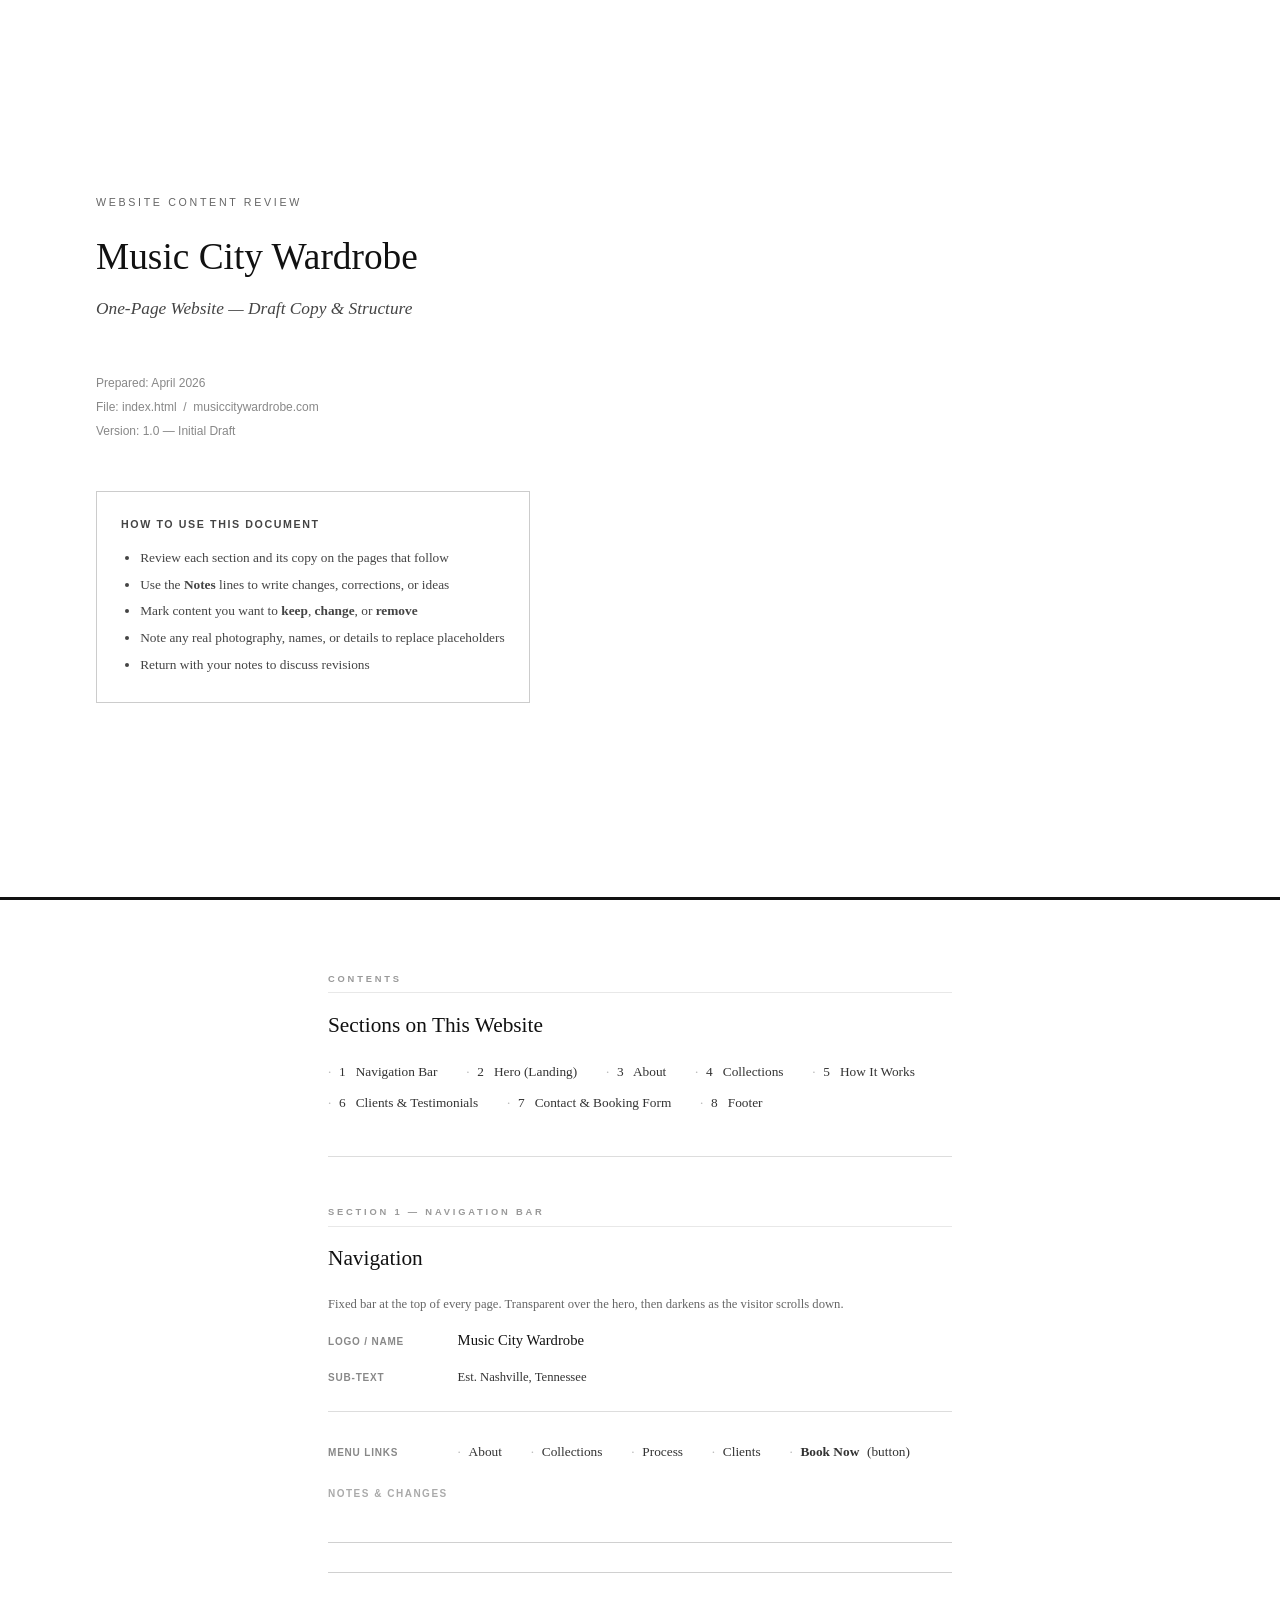
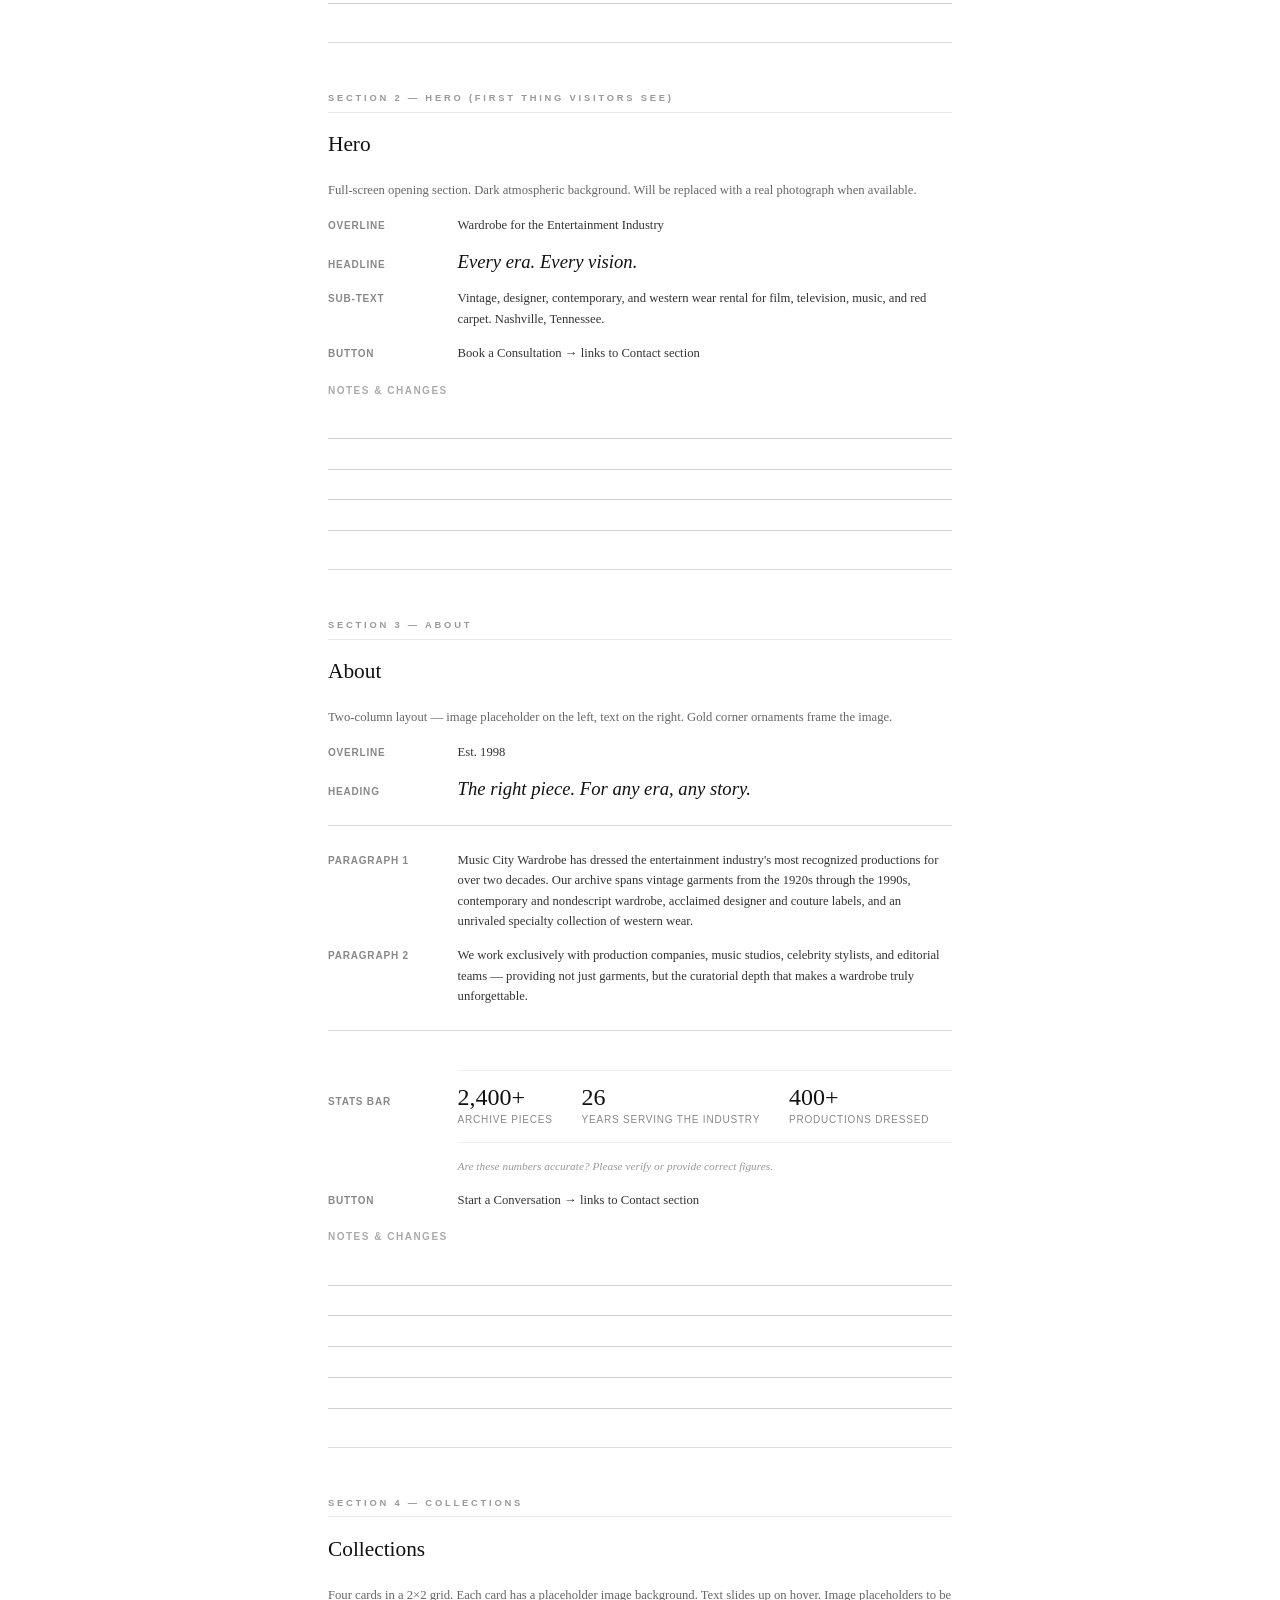
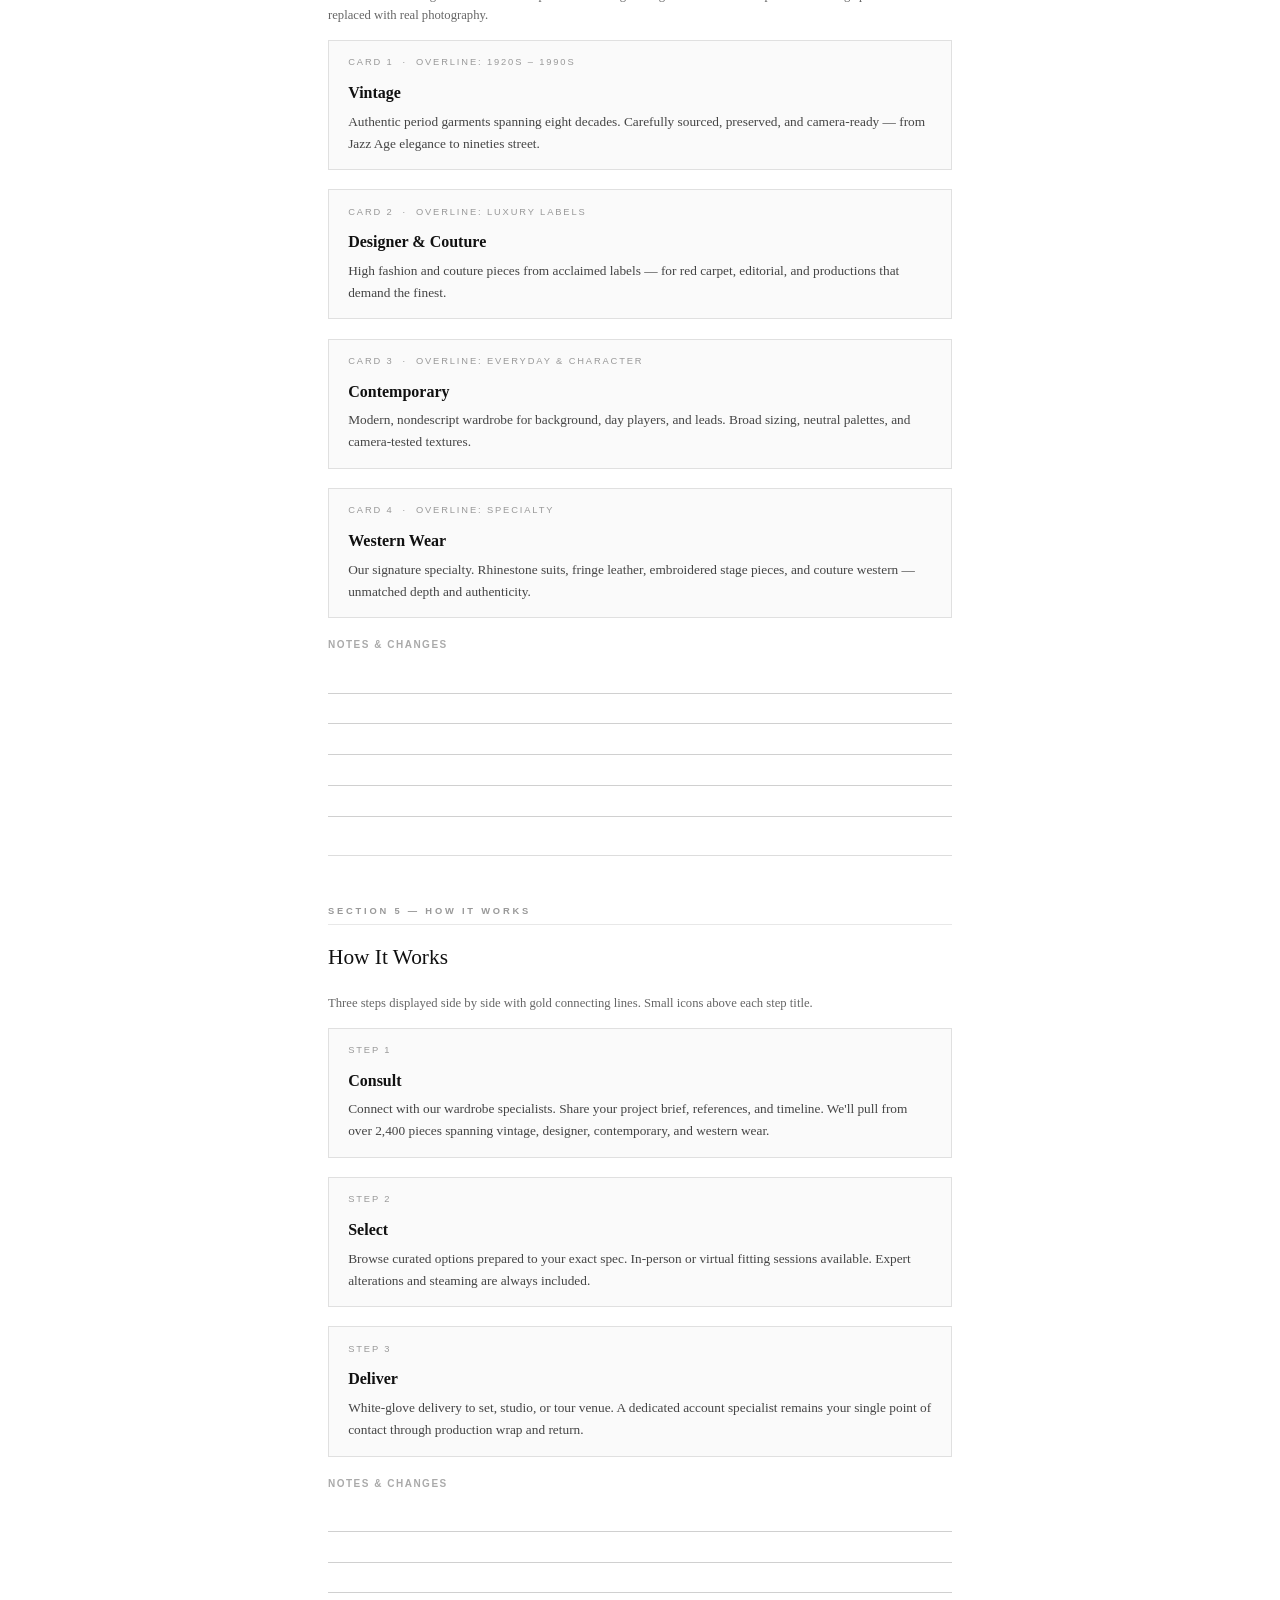
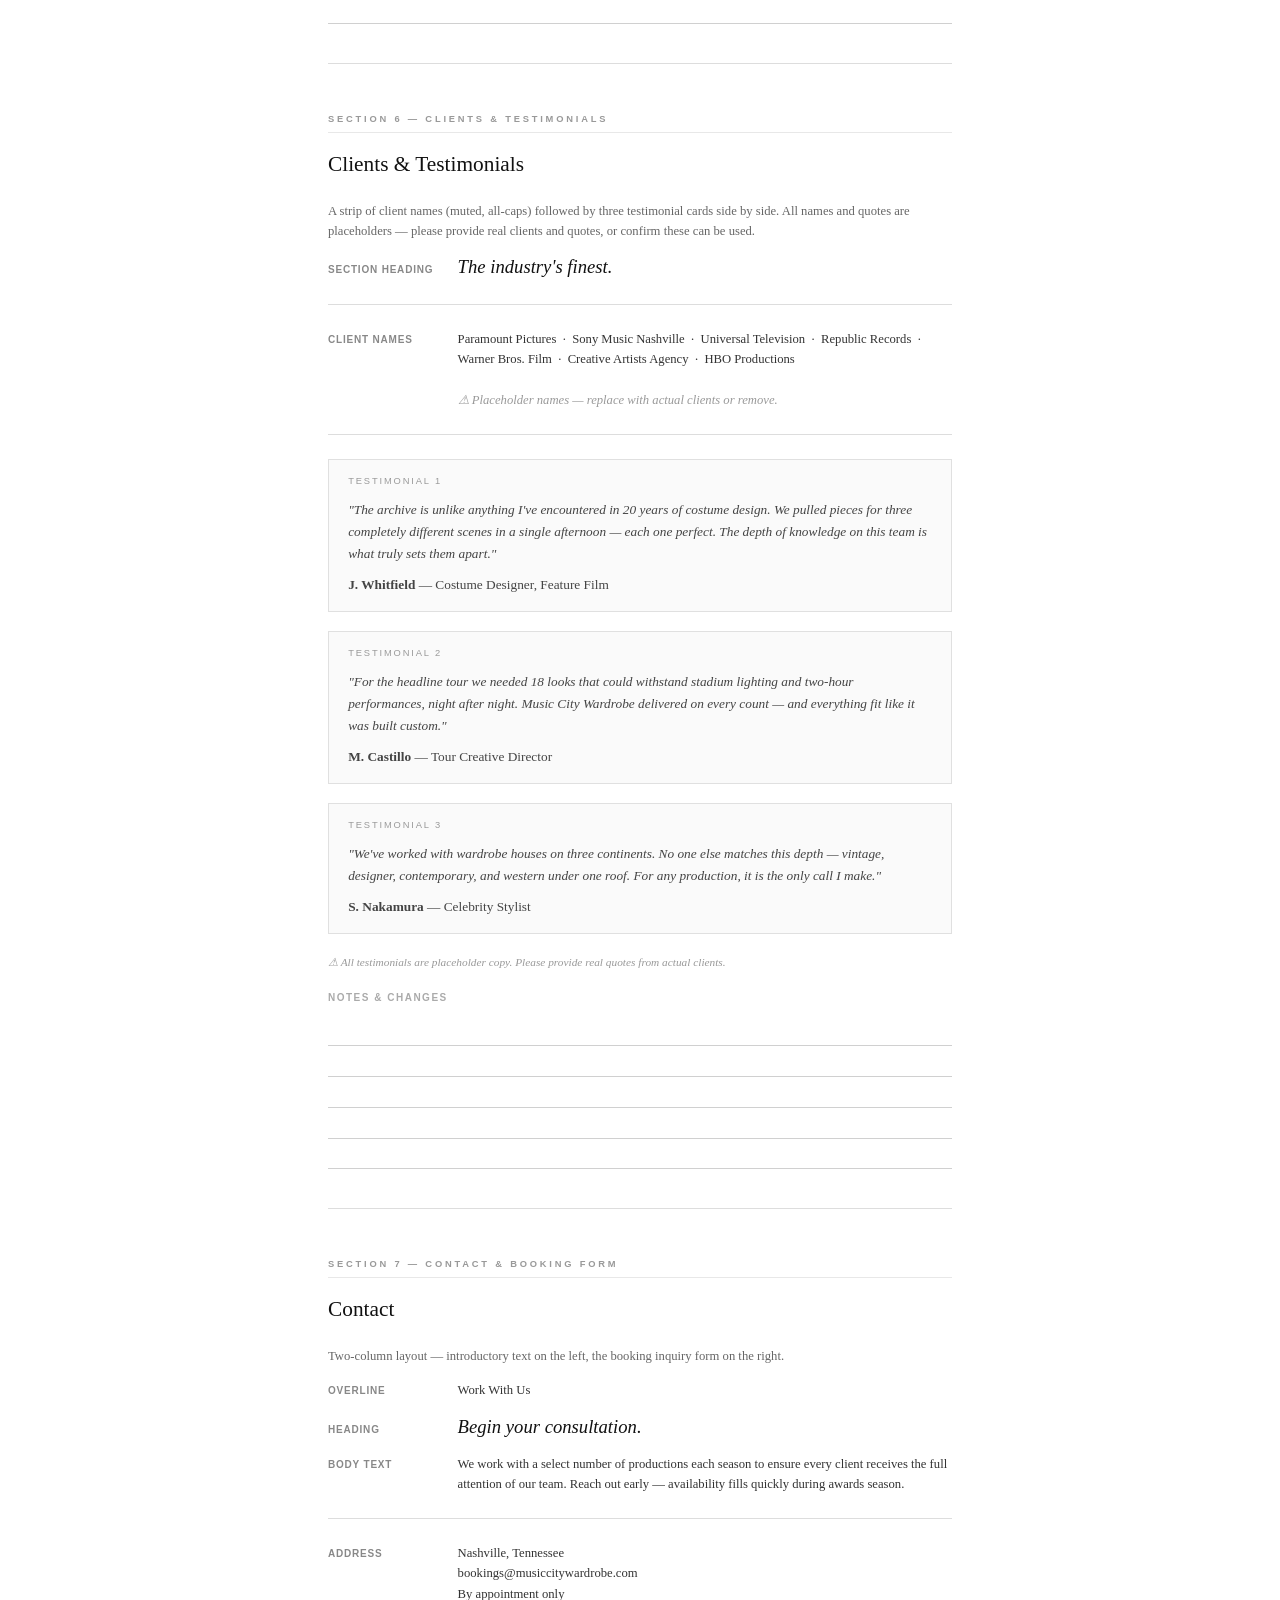
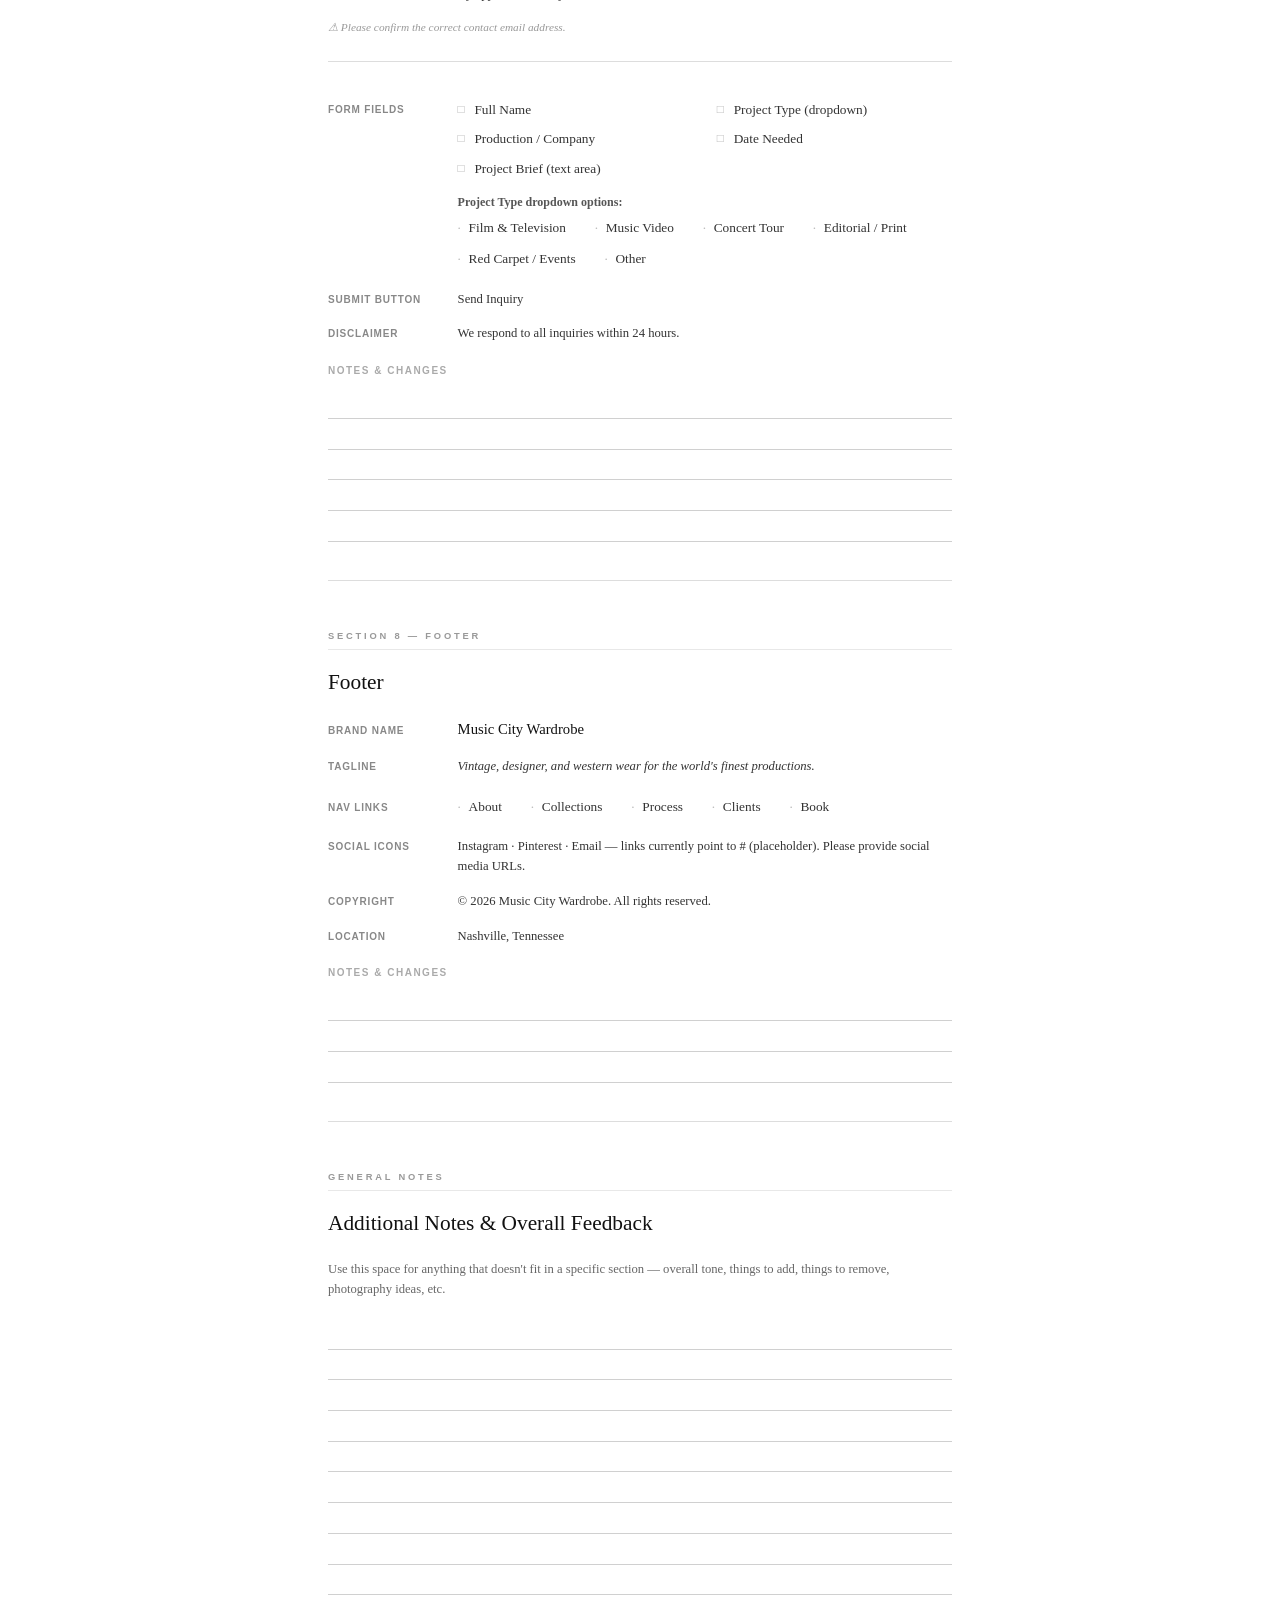
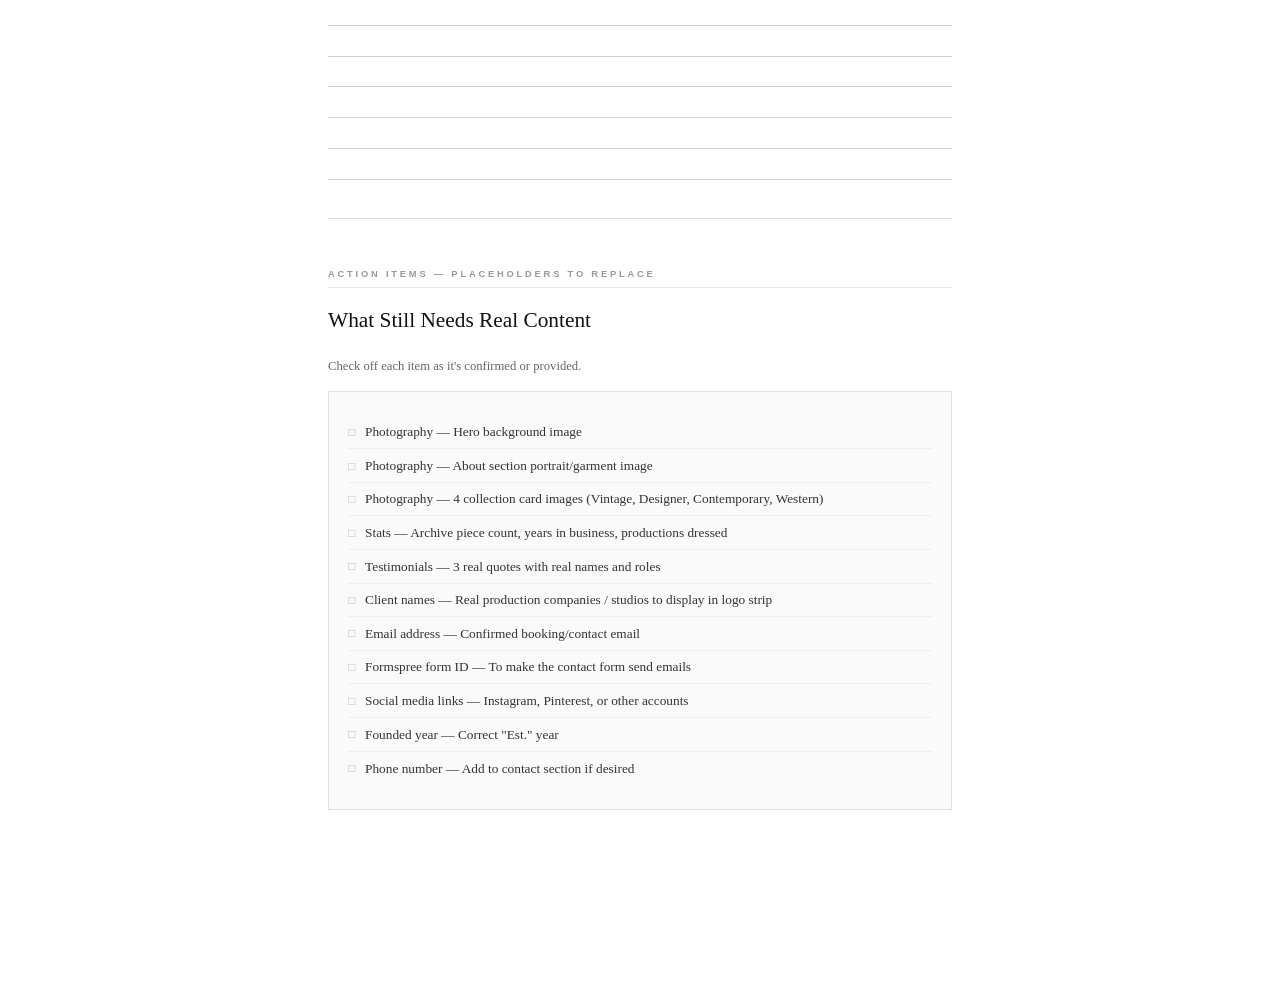
==== commit 6c9fd4ba: "Rename company to Music City Wardrobe Rebrand from 'Nashville Wardrobe Services' to 'Music City Ward" ====
--- a/review.html
+++ b/review.html
@@ -3,7 +3,7 @@
 <head>
   <meta charset="UTF-8">
   <meta name="viewport" content="width=device-width, initial-scale=1.0">
-  <title>Nashville Wardrobe Services — Website Content Review</title>
+  <title>Music City Wardrobe — Website Content Review</title>
   <style>
     /* ── Base ─────────────────────────────────────────── */
     * { box-sizing: border-box; margin: 0; padding: 0; }
@@ -337,11 +337,11 @@
   ══════════════════════════════════════ -->
   <div class="cover">
     <span class="cover__label">Website Content Review</span>
-    <h1 class="cover__title">Nashville Wardrobe Services</h1>
+    <h1 class="cover__title">Music City Wardrobe</h1>
     <p class="cover__subtitle">One-Page Website — Draft Copy &amp; Structure</p>
     <div class="cover__meta">
       <div>Prepared: April 2026</div>
-      <div>File: index.html &nbsp;/&nbsp; nashvillewardrobeservices.com</div>
+      <div>File: index.html &nbsp;/&nbsp; musiccitywardrobe.com</div>
       <div>Version: 1.0 — Initial Draft</div>
     </div>
 
@@ -388,11 +388,11 @@
 
       <div class="content-row">
         <span class="content-label">Logo / Name</span>
-        <span class="content-value">Nashville Wardrobe</span>
+        <span class="content-value">Music City Wardrobe</span>
       </div>
       <div class="content-row">
         <span class="content-label">Sub-text</span>
-        <span class="content-value content-value--small">Services · Est. Nashville, Tennessee</span>
+        <span class="content-value content-value--small">Est. Nashville, Tennessee</span>
       </div>
 
       <hr class="divider">
@@ -475,7 +475,7 @@
 
       <div class="content-row">
         <span class="content-label">Paragraph 1</span>
-        <span class="content-value content-value--small">Nashville Wardrobe Services has dressed the entertainment industry's most recognized productions for over two decades. Our archive spans vintage garments from the 1920s through the 1990s, contemporary and nondescript wardrobe, acclaimed designer and couture labels, and an unrivaled specialty collection of western wear.</span>
+        <span class="content-value content-value--small">Music City Wardrobe has dressed the entertainment industry's most recognized productions for over two decades. Our archive spans vintage garments from the 1920s through the 1990s, contemporary and nondescript wardrobe, acclaimed designer and couture labels, and an unrivaled specialty collection of western wear.</span>
       </div>
 
       <div class="content-row" style="margin-top:0.1in;">
@@ -667,7 +667,7 @@
             <span class="card-item__tag">Testimonial 2</span>
           </div>
           <div class="card-item__body">
-            <p style="font-style:italic; margin-bottom:0.1in;">"For the headline tour we needed 18 looks that could withstand stadium lighting and two-hour performances, night after night. Nashville Wardrobe delivered on every count — and everything fit like it was built custom."</p>
+            <p style="font-style:italic; margin-bottom:0.1in;">"For the headline tour we needed 18 looks that could withstand stadium lighting and two-hour performances, night after night. Music City Wardrobe delivered on every count — and everything fit like it was built custom."</p>
             <p><strong>M. Castillo</strong> — Tour Creative Director</p>
           </div>
         </div>
@@ -724,7 +724,7 @@
         <span class="content-label">Address</span>
         <div class="content-value content-value--small">
           Nashville, Tennessee<br>
-          bookings@nashvillewardrobeservices.com<br>
+          bookings@musiccitywardrobe.com<br>
           By appointment only
         </div>
       </div>
@@ -786,7 +786,7 @@
 
       <div class="content-row">
         <span class="content-label">Brand Name</span>
-        <span class="content-value">Nashville Wardrobe Services</span>
+        <span class="content-value">Music City Wardrobe</span>
       </div>
       <div class="content-row">
         <span class="content-label">Tagline</span>
@@ -810,7 +810,7 @@
       </div>
       <div class="content-row">
         <span class="content-label">Copyright</span>
-        <span class="content-value content-value--small">© 2026 Nashville Wardrobe Services. All rights reserved.</span>
+        <span class="content-value content-value--small">© 2026 Music City Wardrobe. All rights reserved.</span>
       </div>
       <div class="content-row">
         <span class="content-label">Location</span>
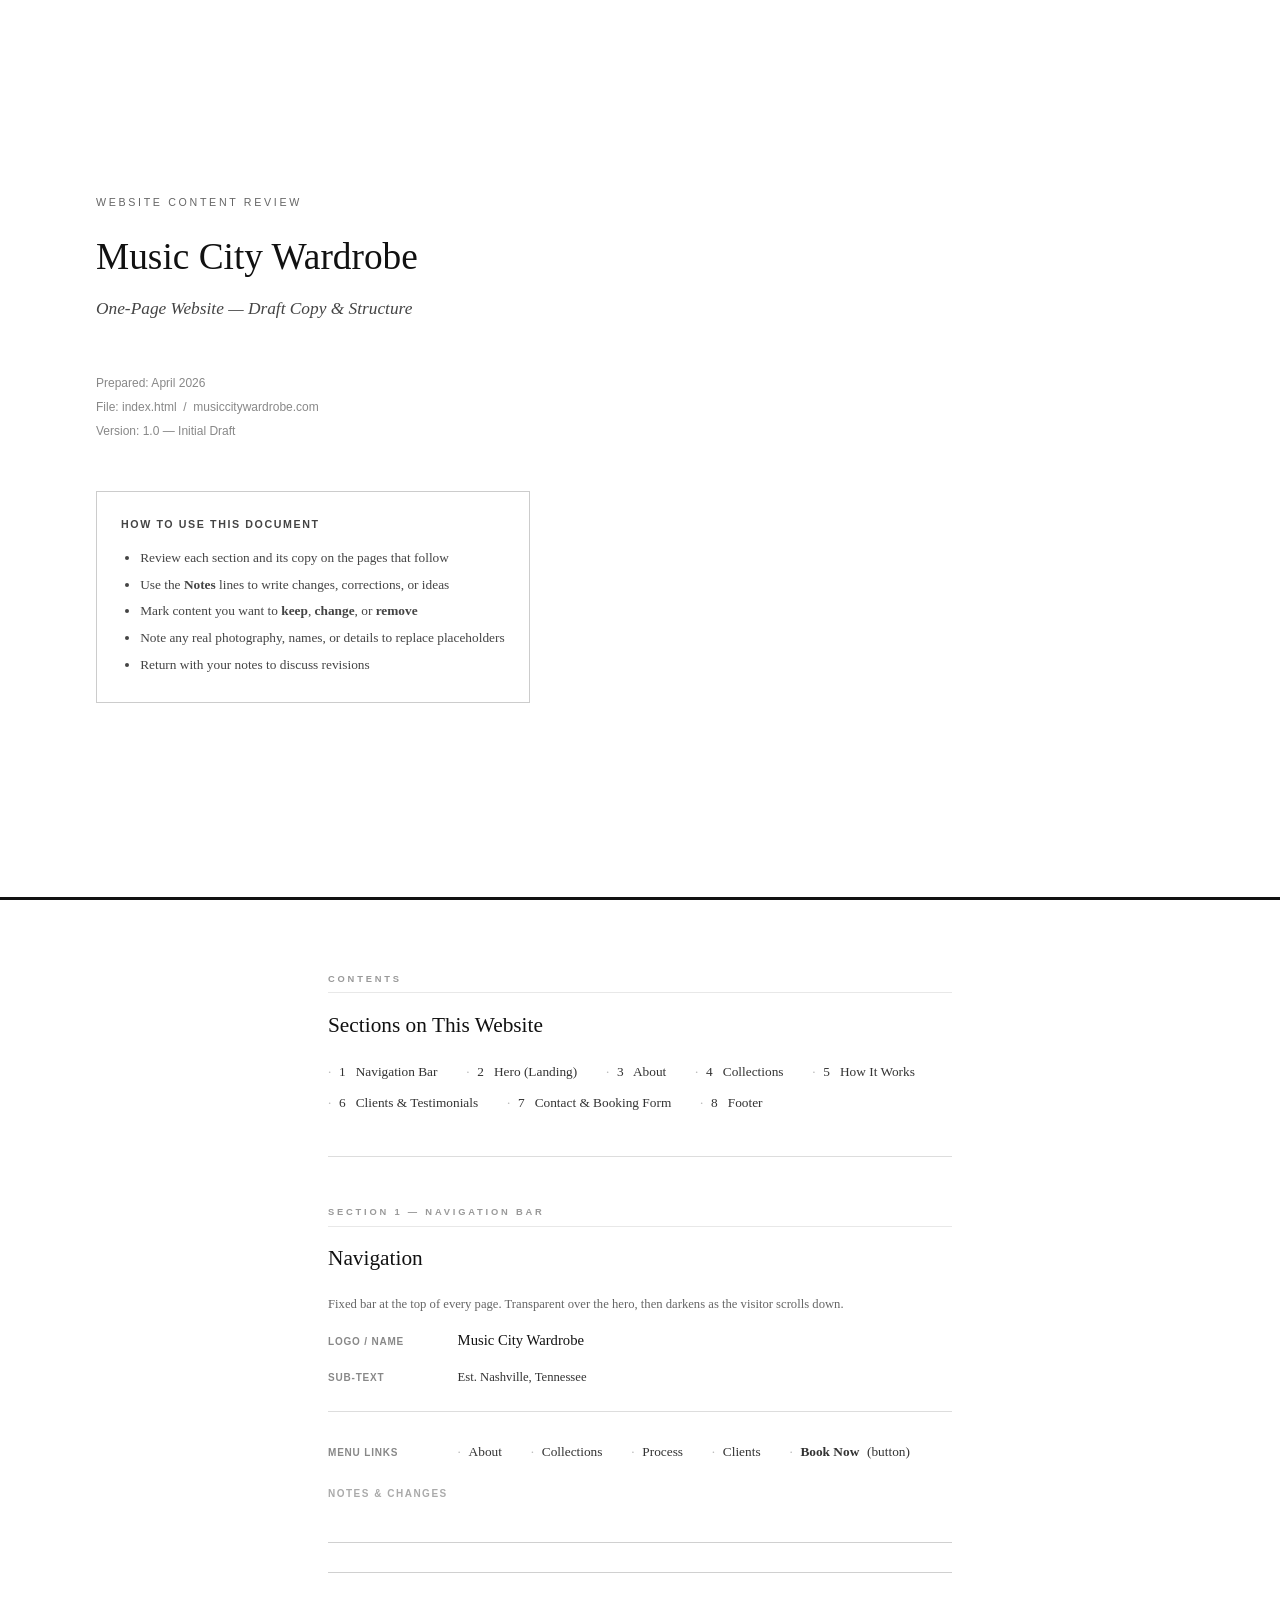
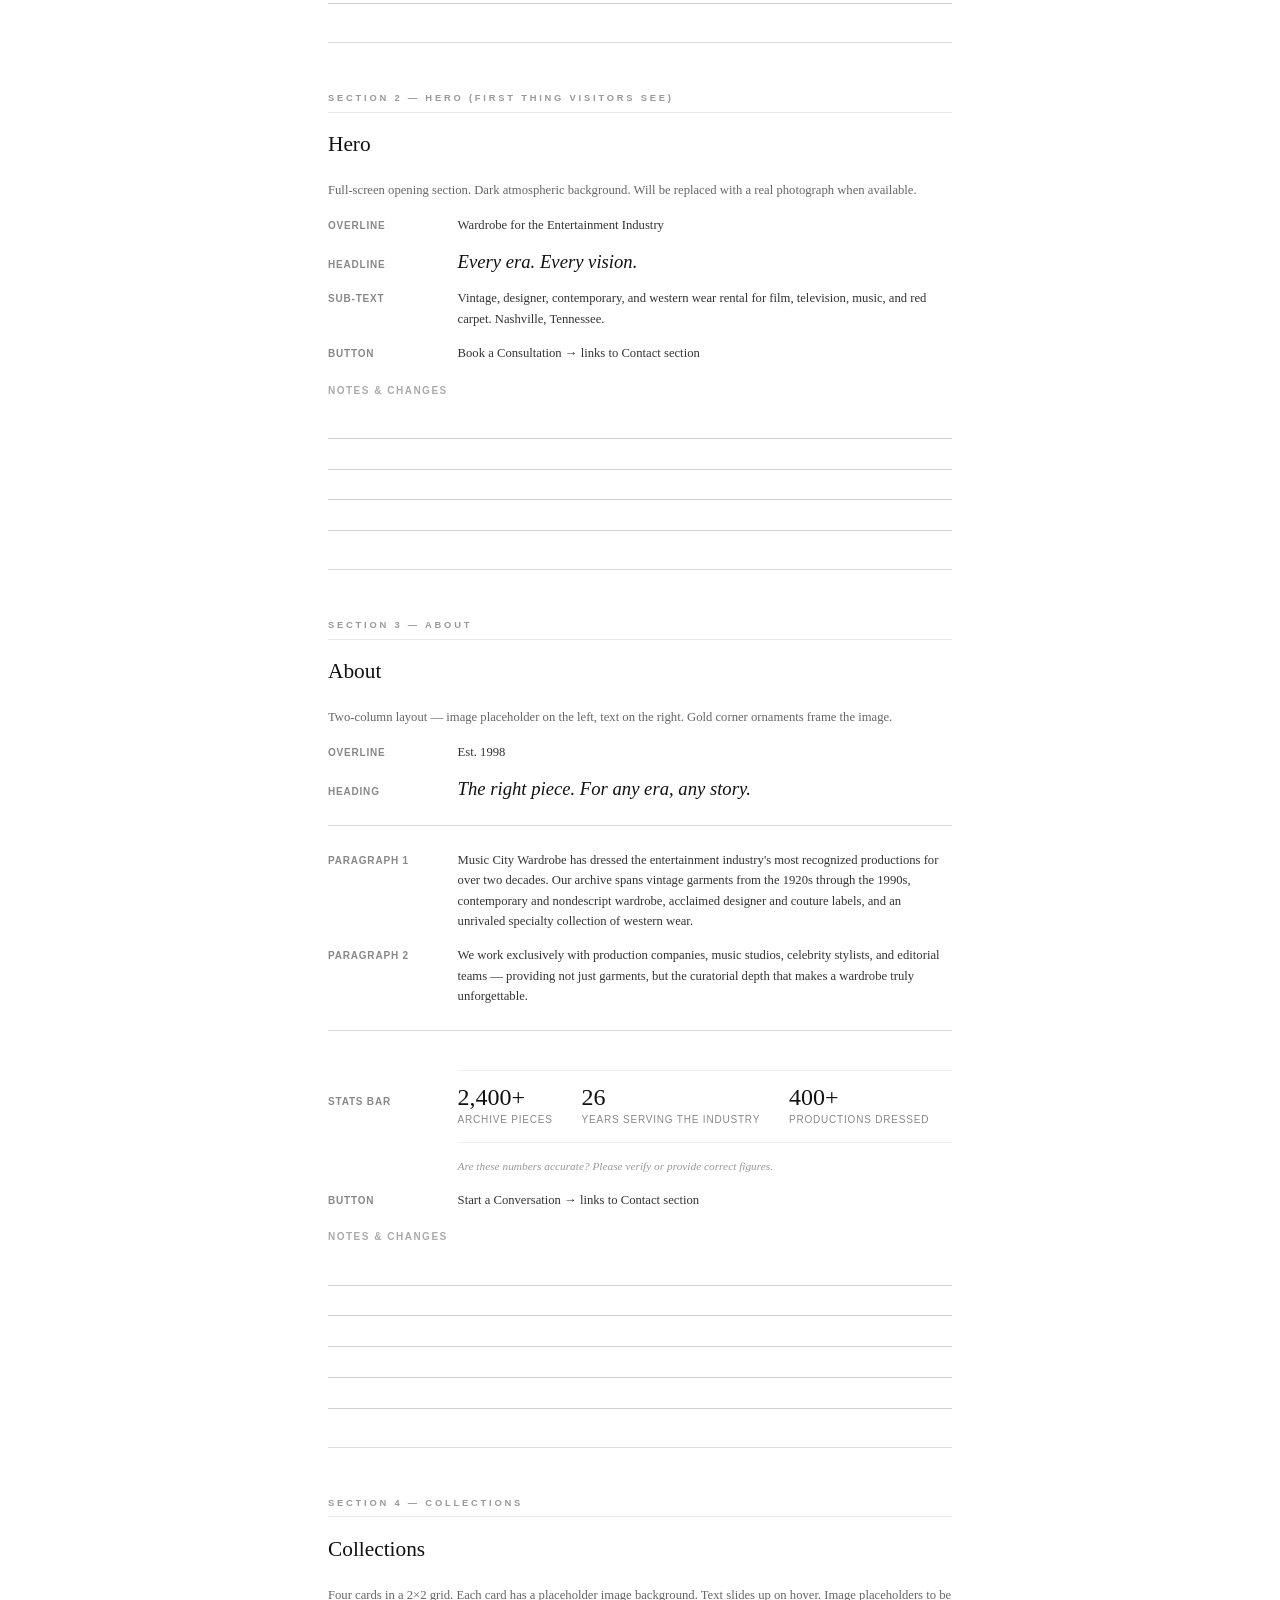
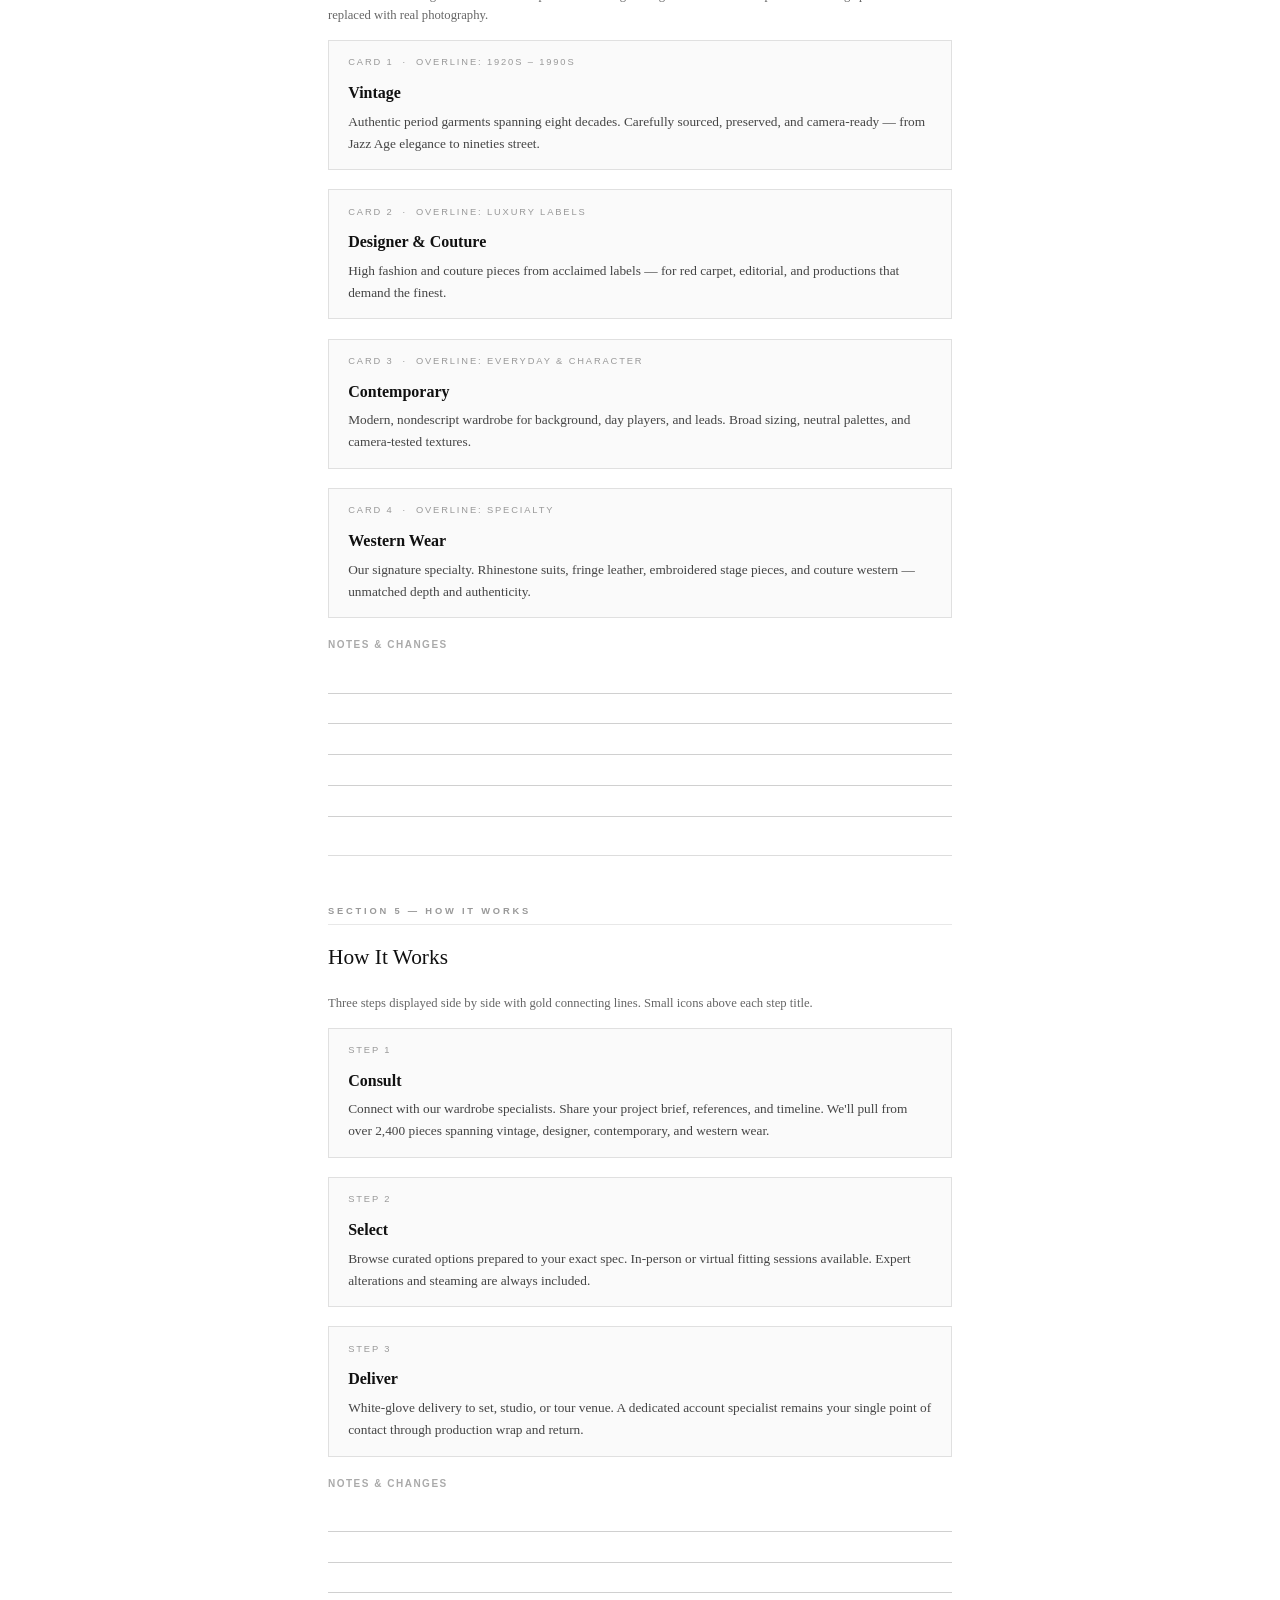
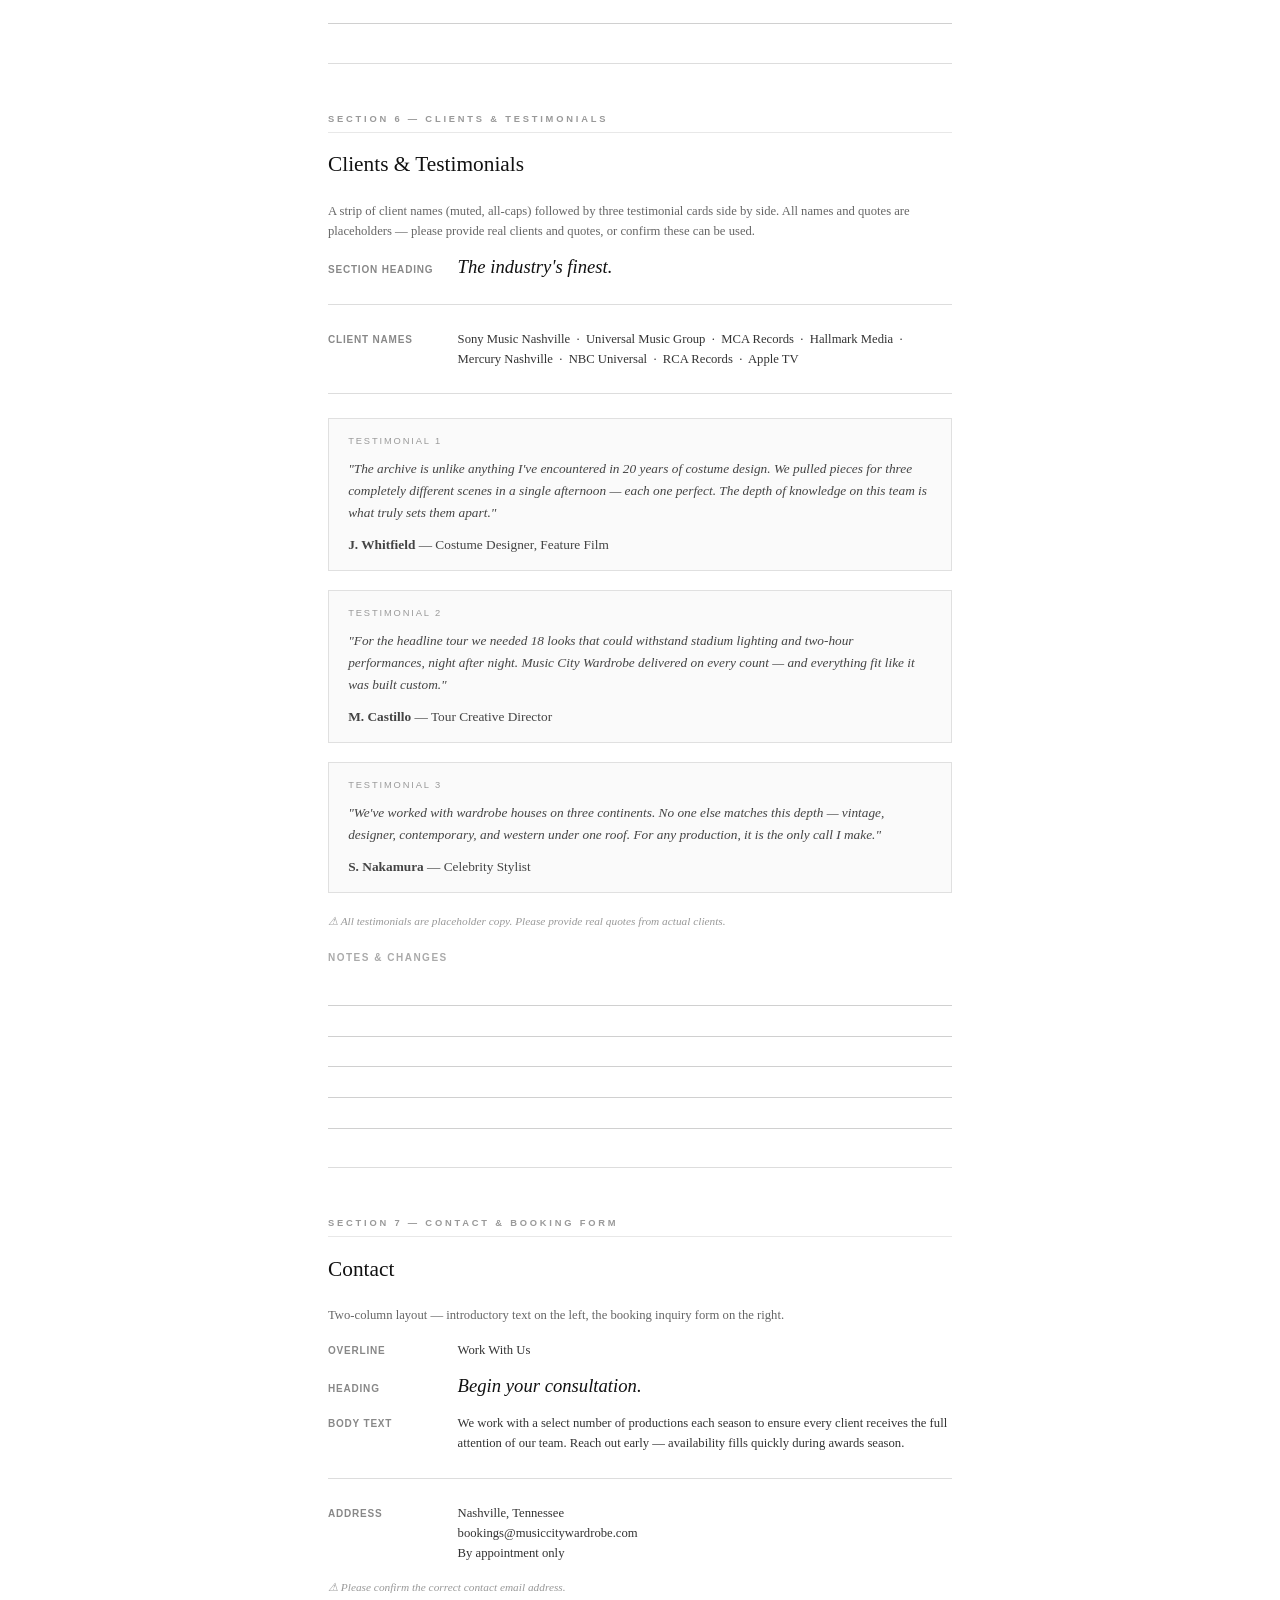
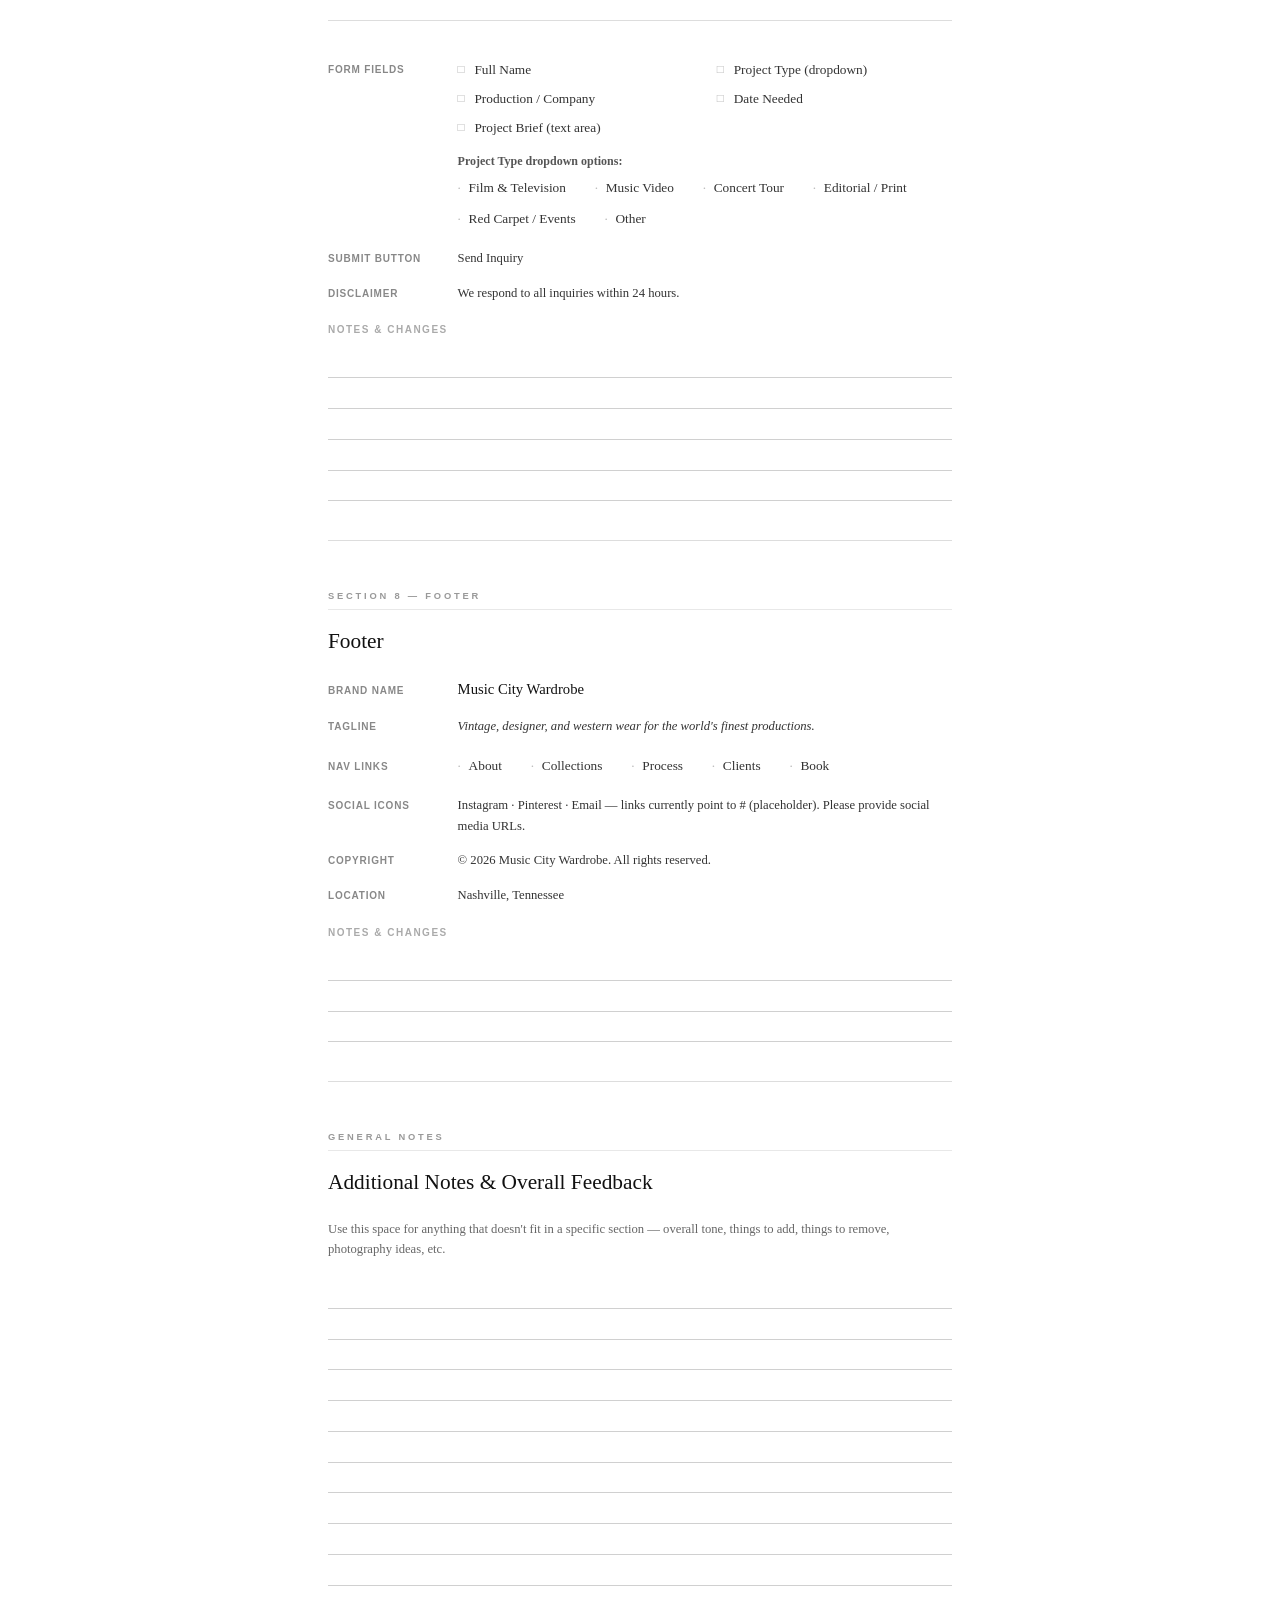
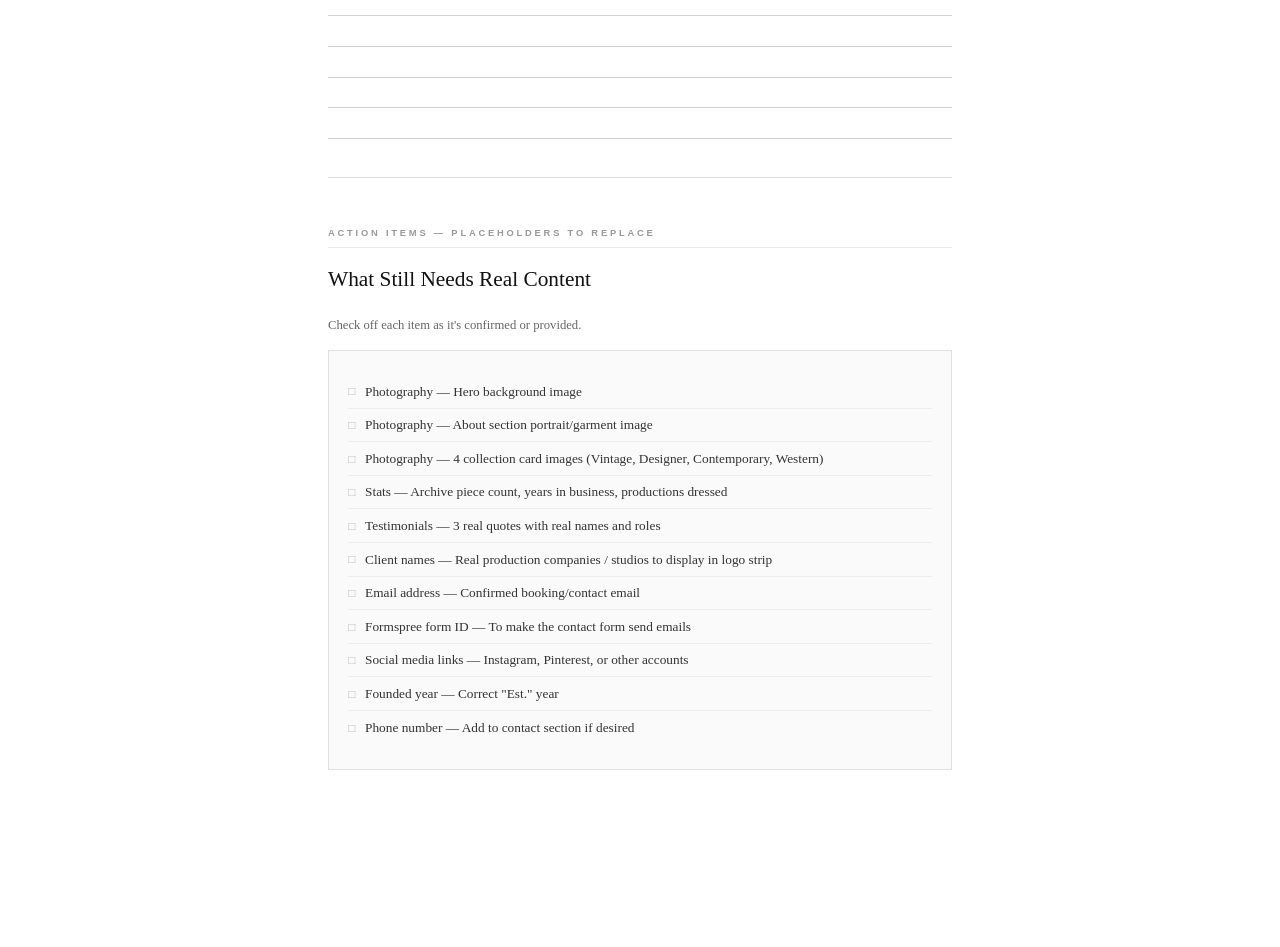
==== commit 6286127f: "Update Trusted By client list Replace placeholder clients with the confirmed list (Sony Music Nashvi" ====
--- a/review.html
+++ b/review.html
@@ -641,10 +641,8 @@
       <div class="content-row">
         <span class="content-label">Client Names</span>
         <div class="content-value content-value--small">
-          Paramount Pictures &nbsp;·&nbsp; Sony Music Nashville &nbsp;·&nbsp; Universal Television &nbsp;·&nbsp;
-          Republic Records &nbsp;·&nbsp; Warner Bros. Film &nbsp;·&nbsp; Creative Artists Agency &nbsp;·&nbsp; HBO Productions
-          <br><br>
-          <em style="color:#999;">⚠ Placeholder names — replace with actual clients or remove.</em>
+          Sony Music Nashville &nbsp;·&nbsp; Universal Music Group &nbsp;·&nbsp; MCA Records &nbsp;·&nbsp;
+          Hallmark Media &nbsp;·&nbsp; Mercury Nashville &nbsp;·&nbsp; NBC Universal &nbsp;·&nbsp; RCA Records &nbsp;·&nbsp; Apple TV
         </div>
       </div>
 
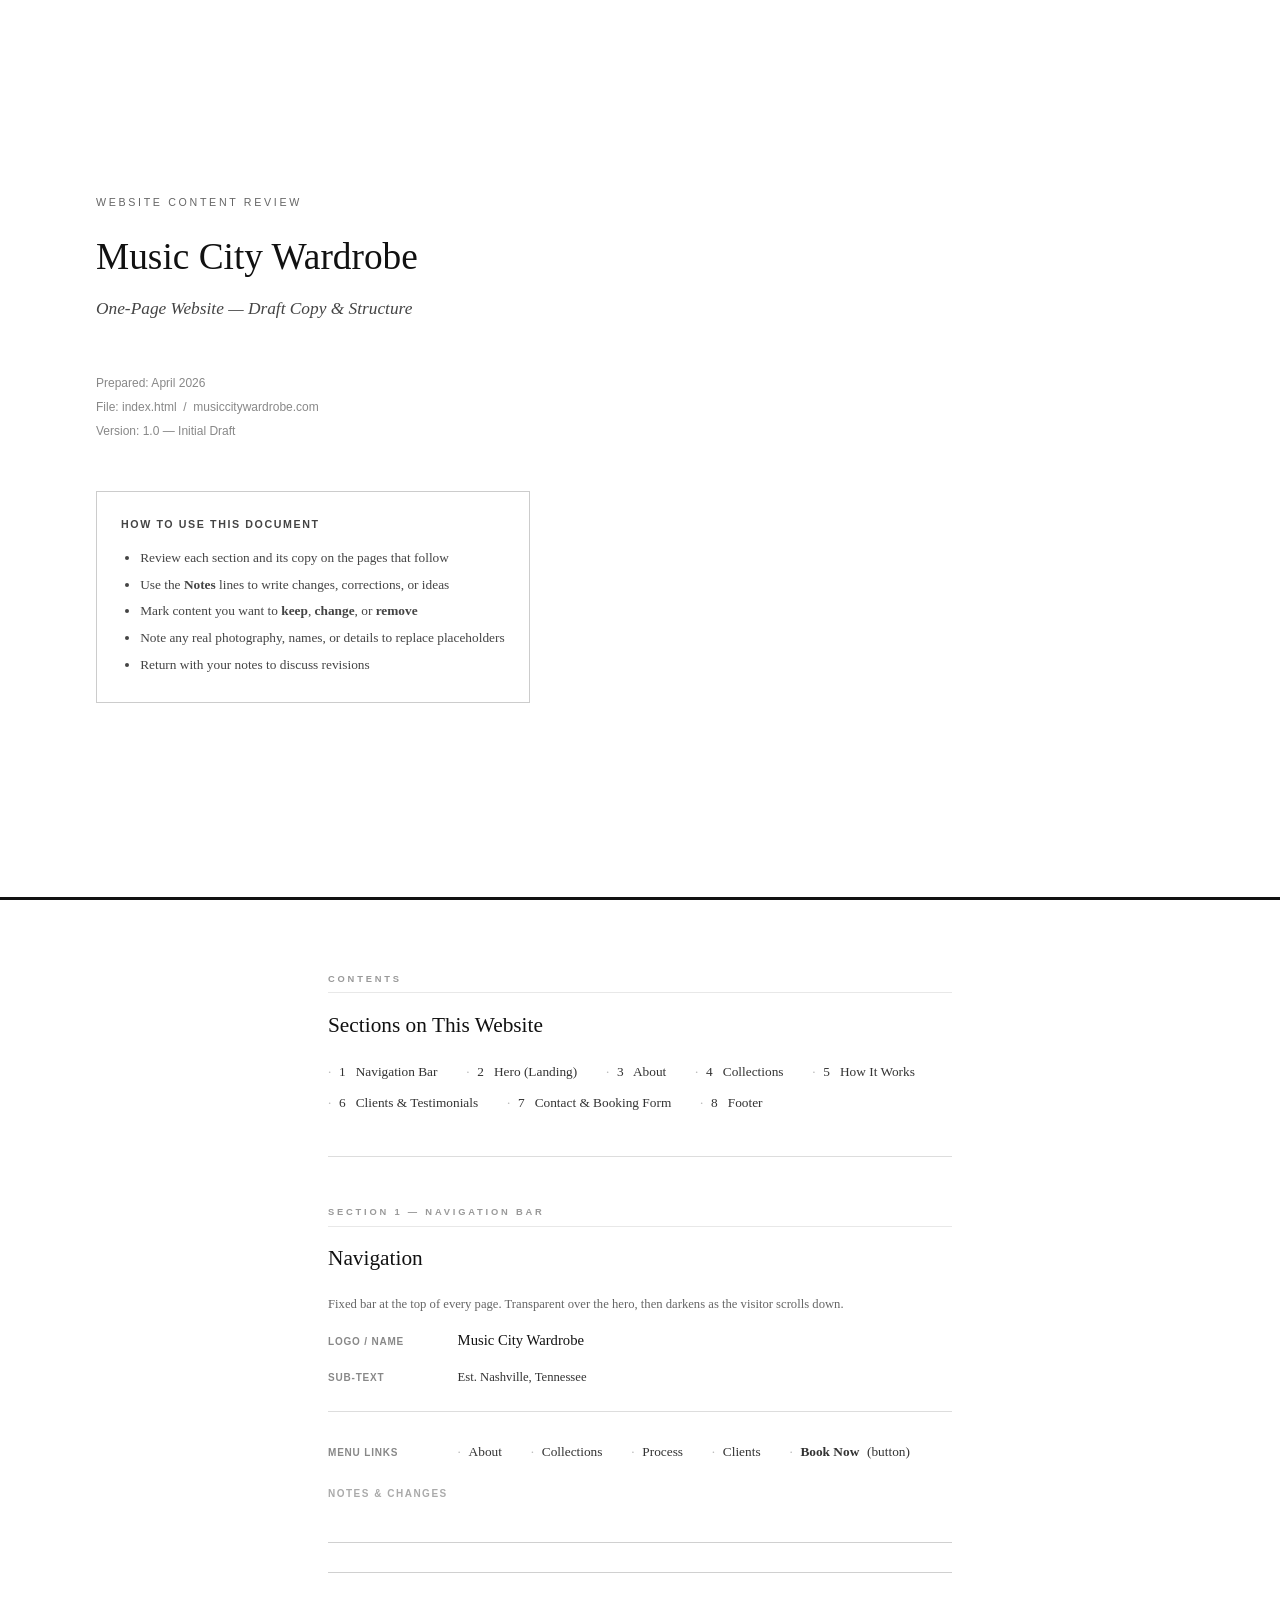
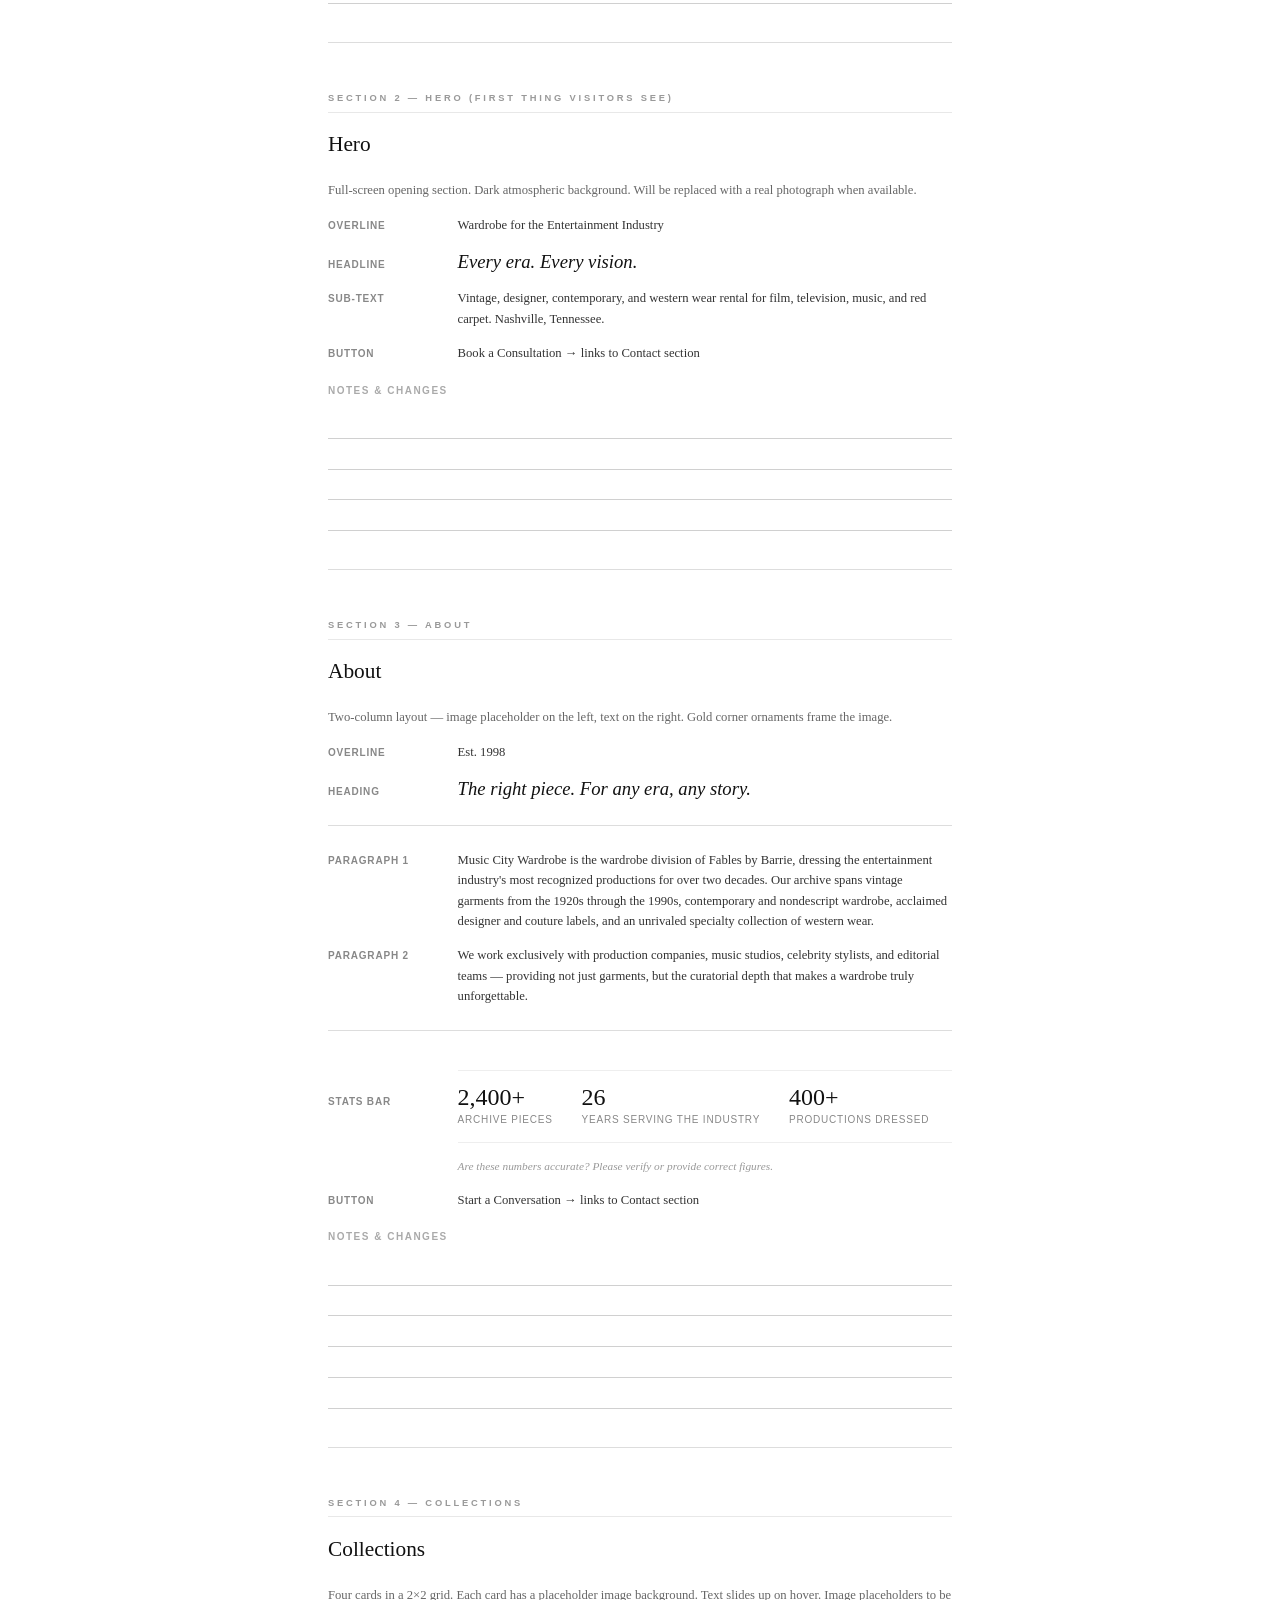
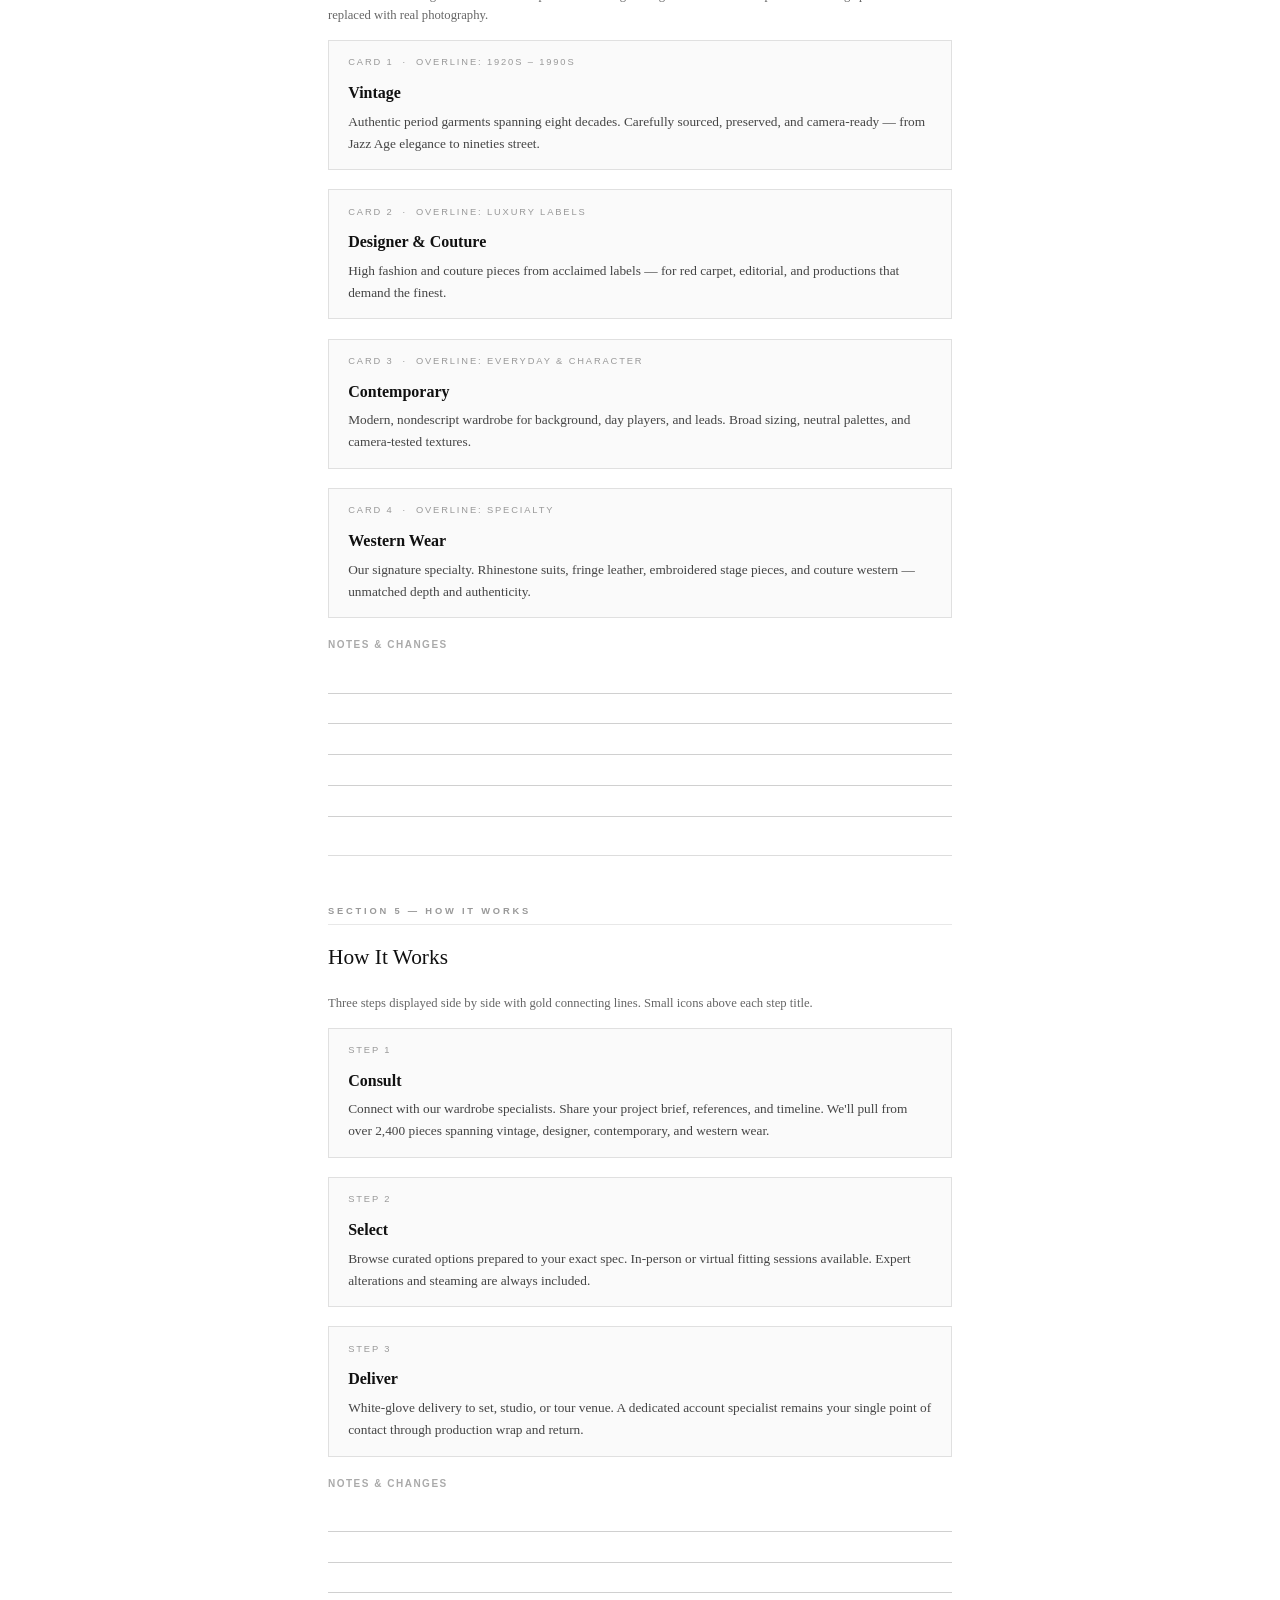
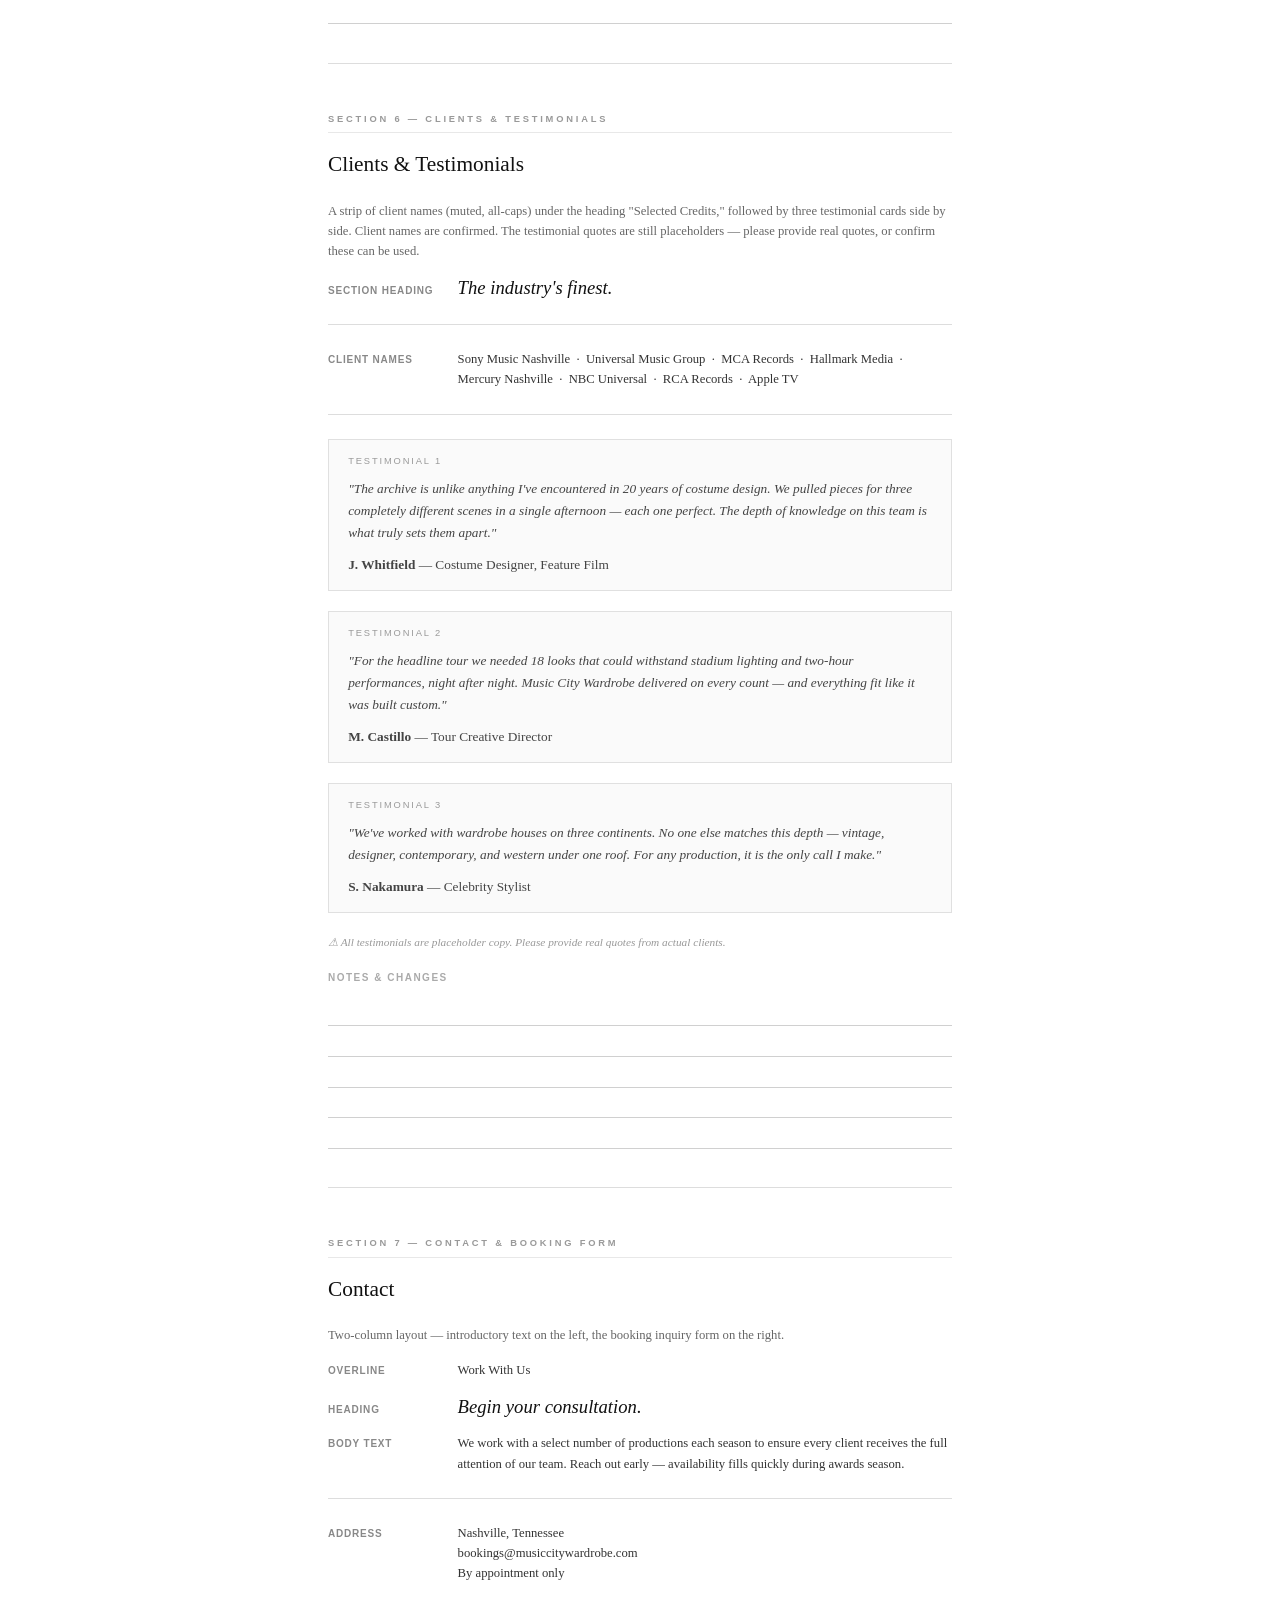
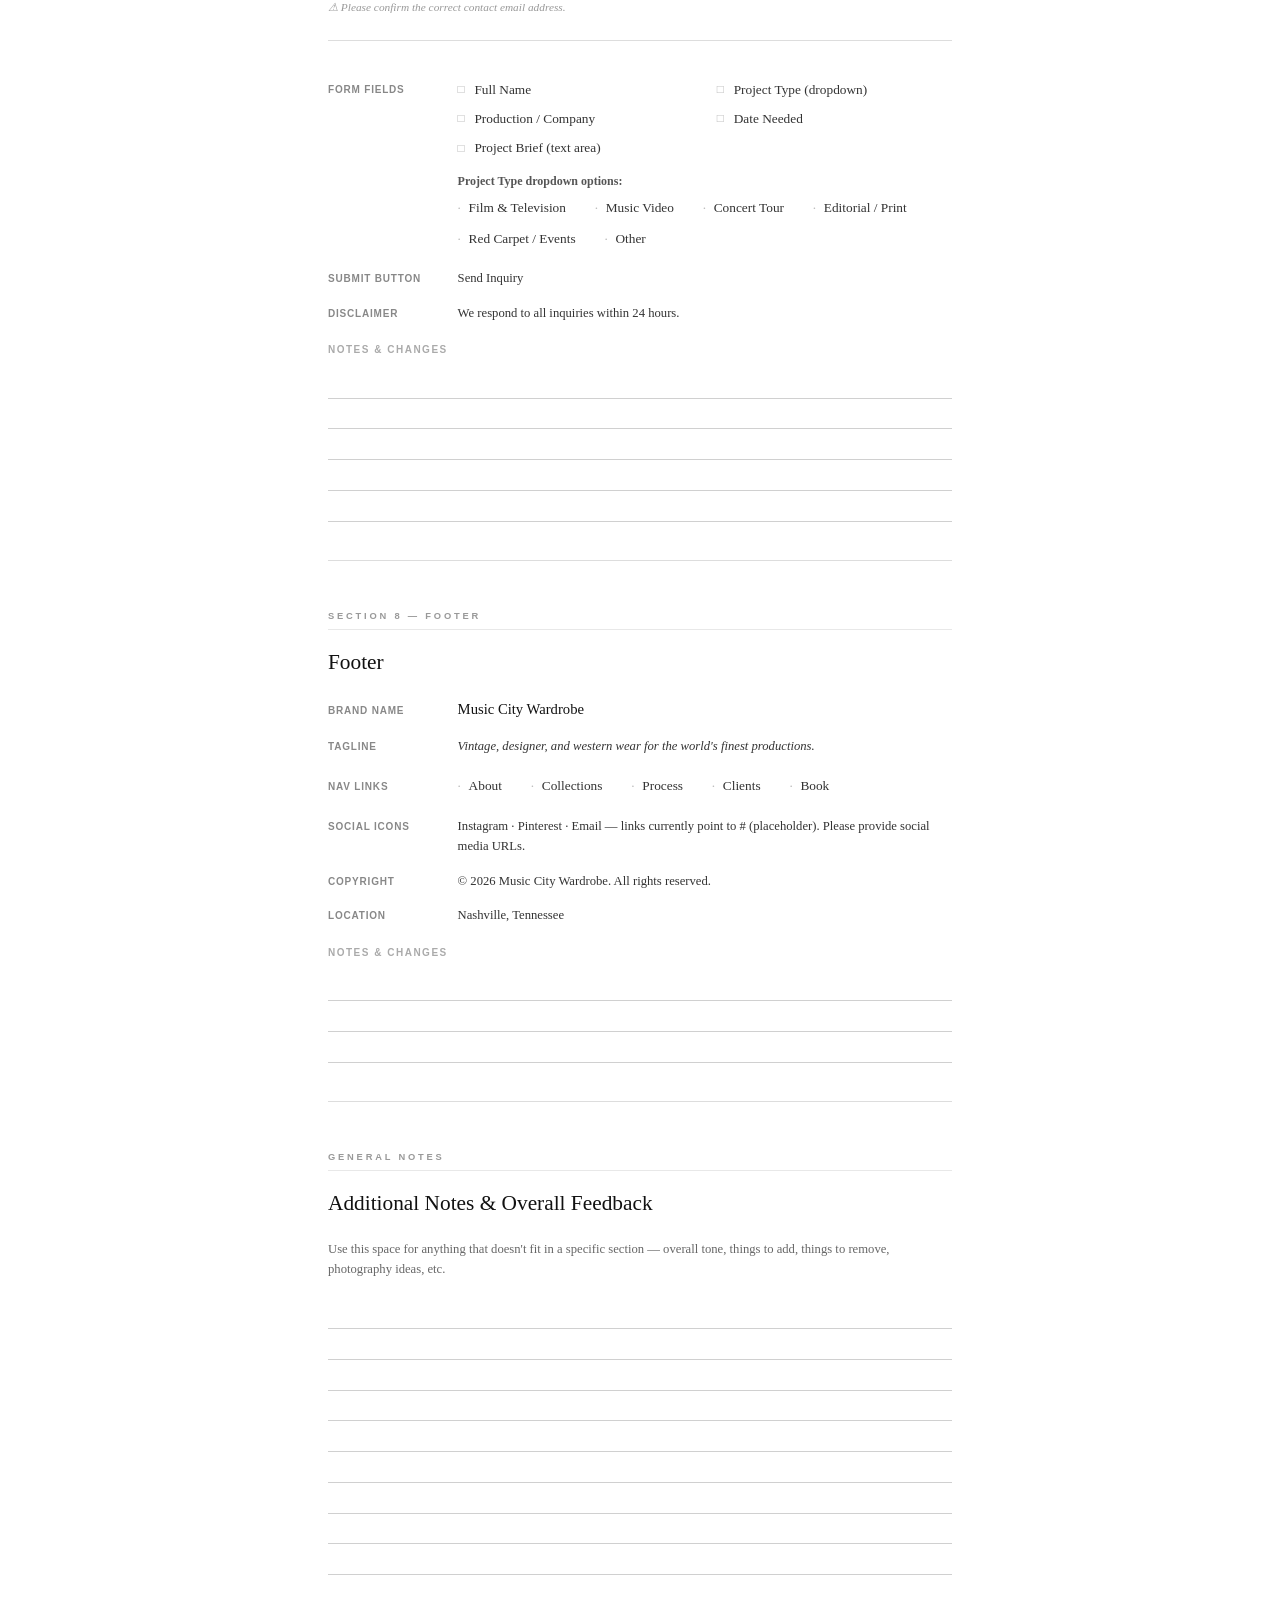
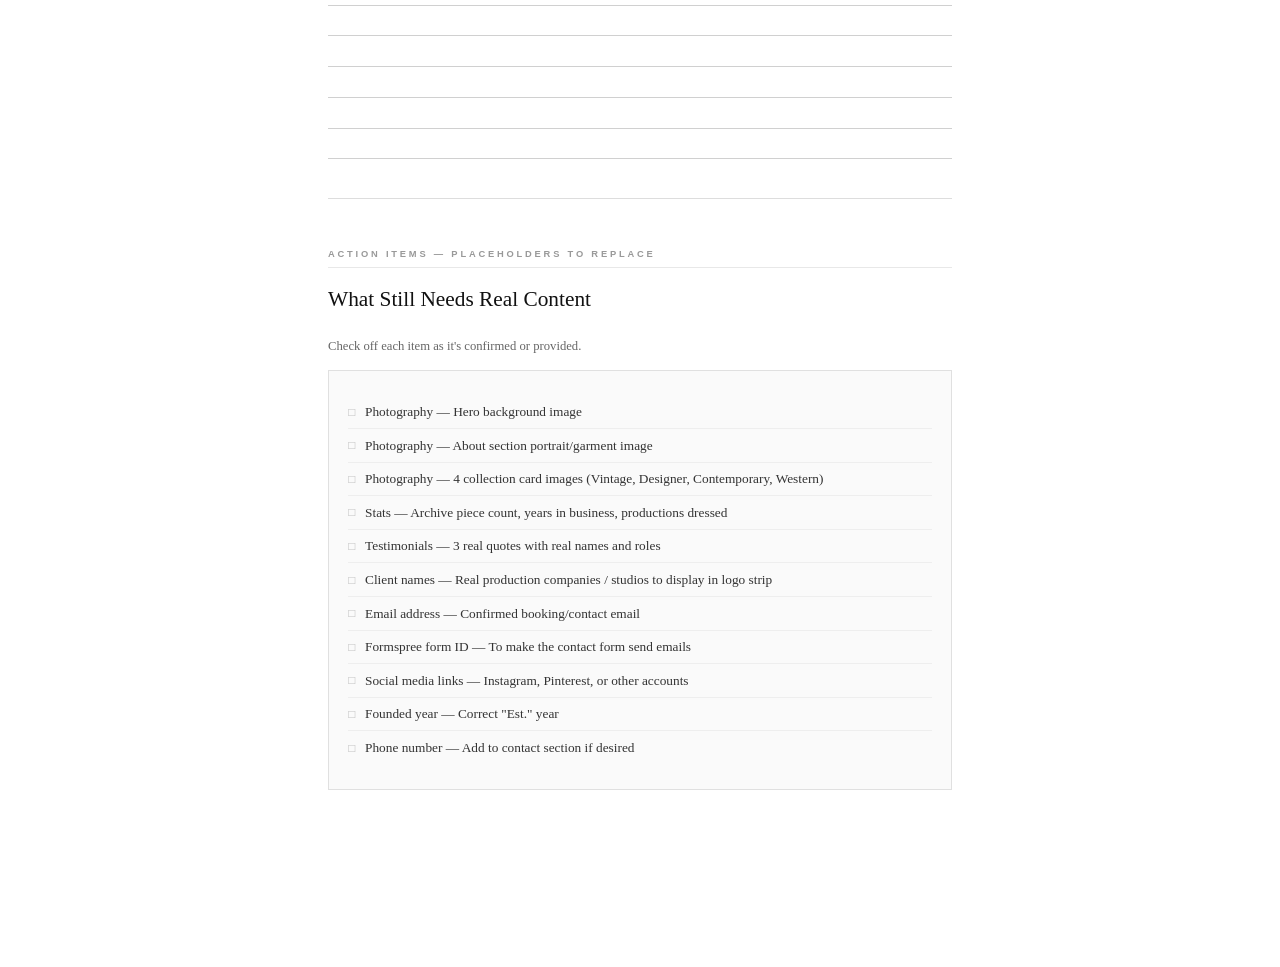
==== commit ebbf4a58: "Establish Music City Wardrobe as a division of Fables by Barrie Bridge the spin-off to the parent bu" ====
--- a/review.html
+++ b/review.html
@@ -475,7 +475,7 @@
 
       <div class="content-row">
         <span class="content-label">Paragraph 1</span>
-        <span class="content-value content-value--small">Music City Wardrobe has dressed the entertainment industry's most recognized productions for over two decades. Our archive spans vintage garments from the 1920s through the 1990s, contemporary and nondescript wardrobe, acclaimed designer and couture labels, and an unrivaled specialty collection of western wear.</span>
+        <span class="content-value content-value--small">Music City Wardrobe is the wardrobe division of Fables by Barrie, dressing the entertainment industry's most recognized productions for over two decades. Our archive spans vintage garments from the 1920s through the 1990s, contemporary and nondescript wardrobe, acclaimed designer and couture labels, and an unrivaled specialty collection of western wear.</span>
       </div>
 
       <div class="content-row" style="margin-top:0.1in;">
@@ -629,7 +629,7 @@
     <div class="section-block section-block--break">
       <span class="section-tag">Section 6 — Clients &amp; Testimonials</span>
       <h2 class="section-heading">Clients &amp; Testimonials</h2>
-      <p style="font-size:9.5pt; color:#666; margin-bottom:0.15in;">A strip of client names (muted, all-caps) followed by three testimonial cards side by side. All names and quotes are placeholders — please provide real clients and quotes, or confirm these can be used.</p>
+      <p style="font-size:9.5pt; color:#666; margin-bottom:0.15in;">A strip of client names (muted, all-caps) under the heading "Selected Credits," followed by three testimonial cards side by side. Client names are confirmed. The testimonial quotes are still placeholders — please provide real quotes, or confirm these can be used.</p>
 
       <div class="content-row">
         <span class="content-label">Section Heading</span>
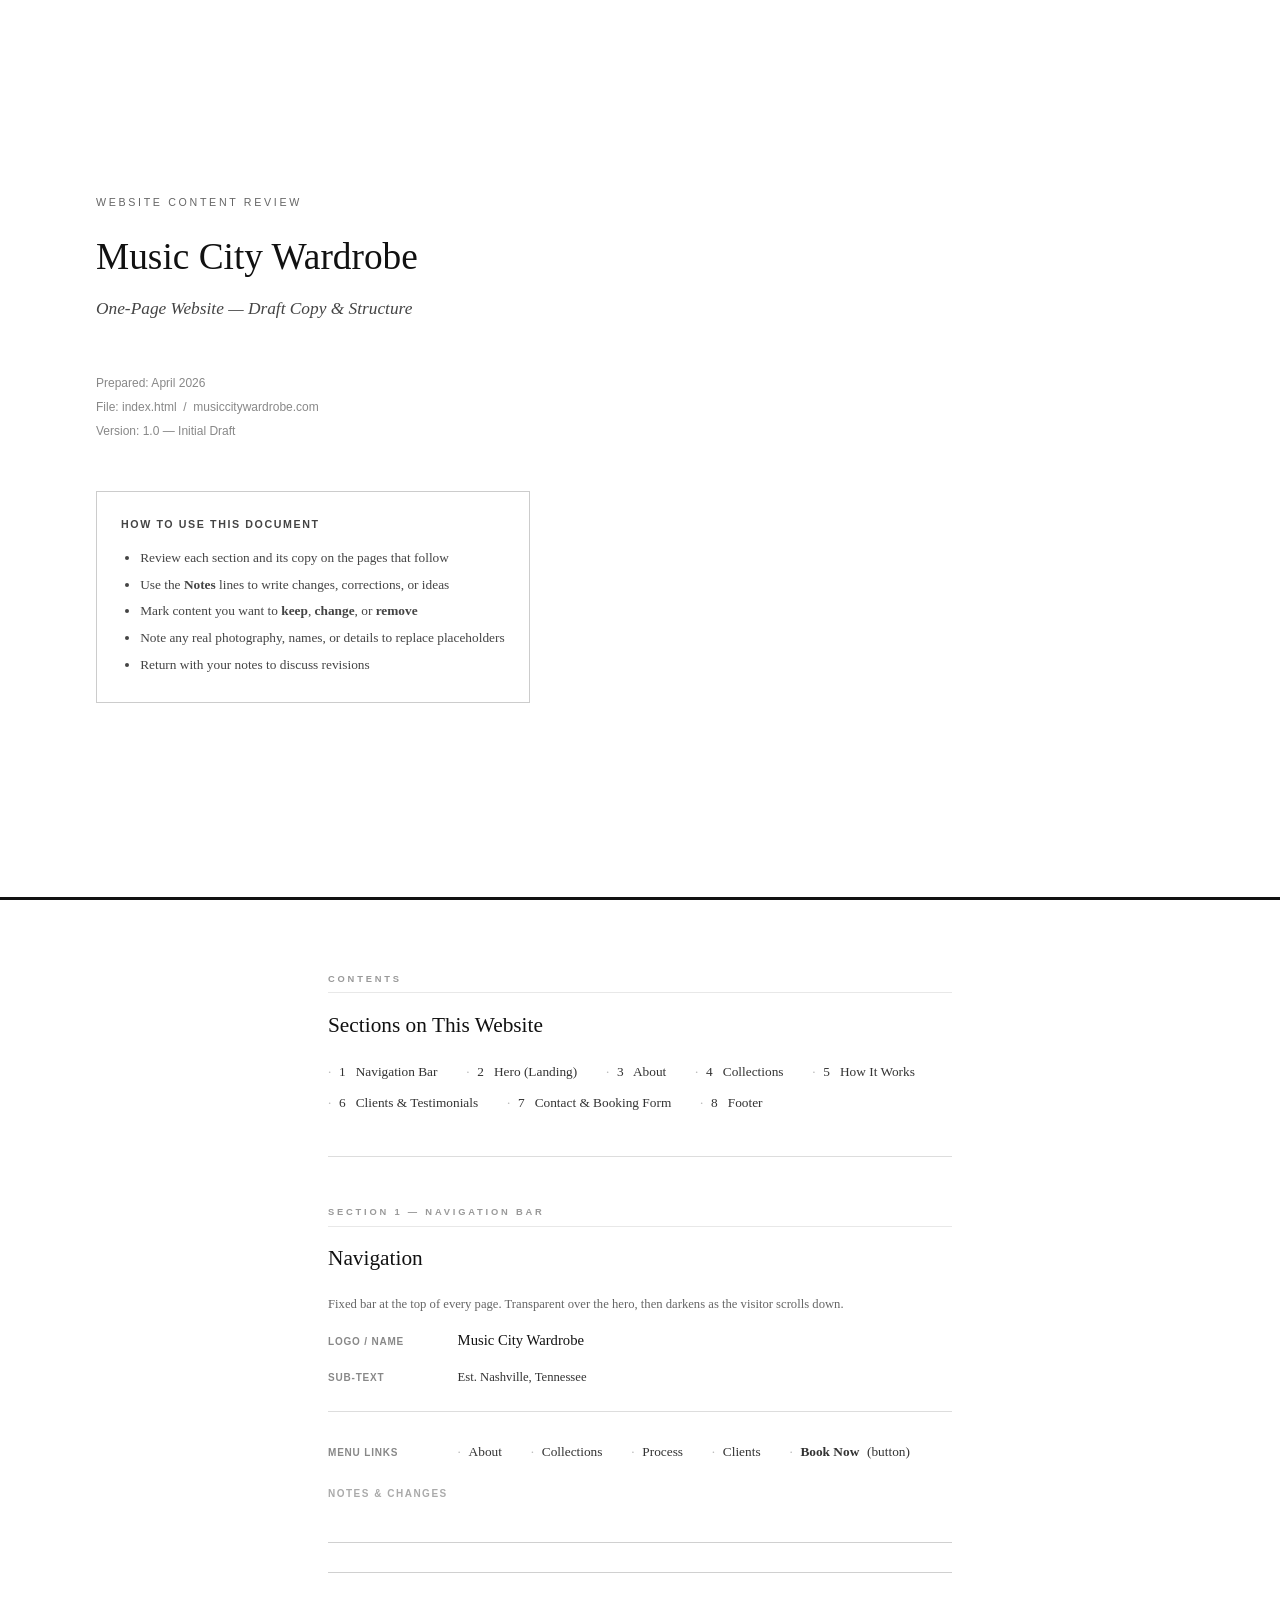
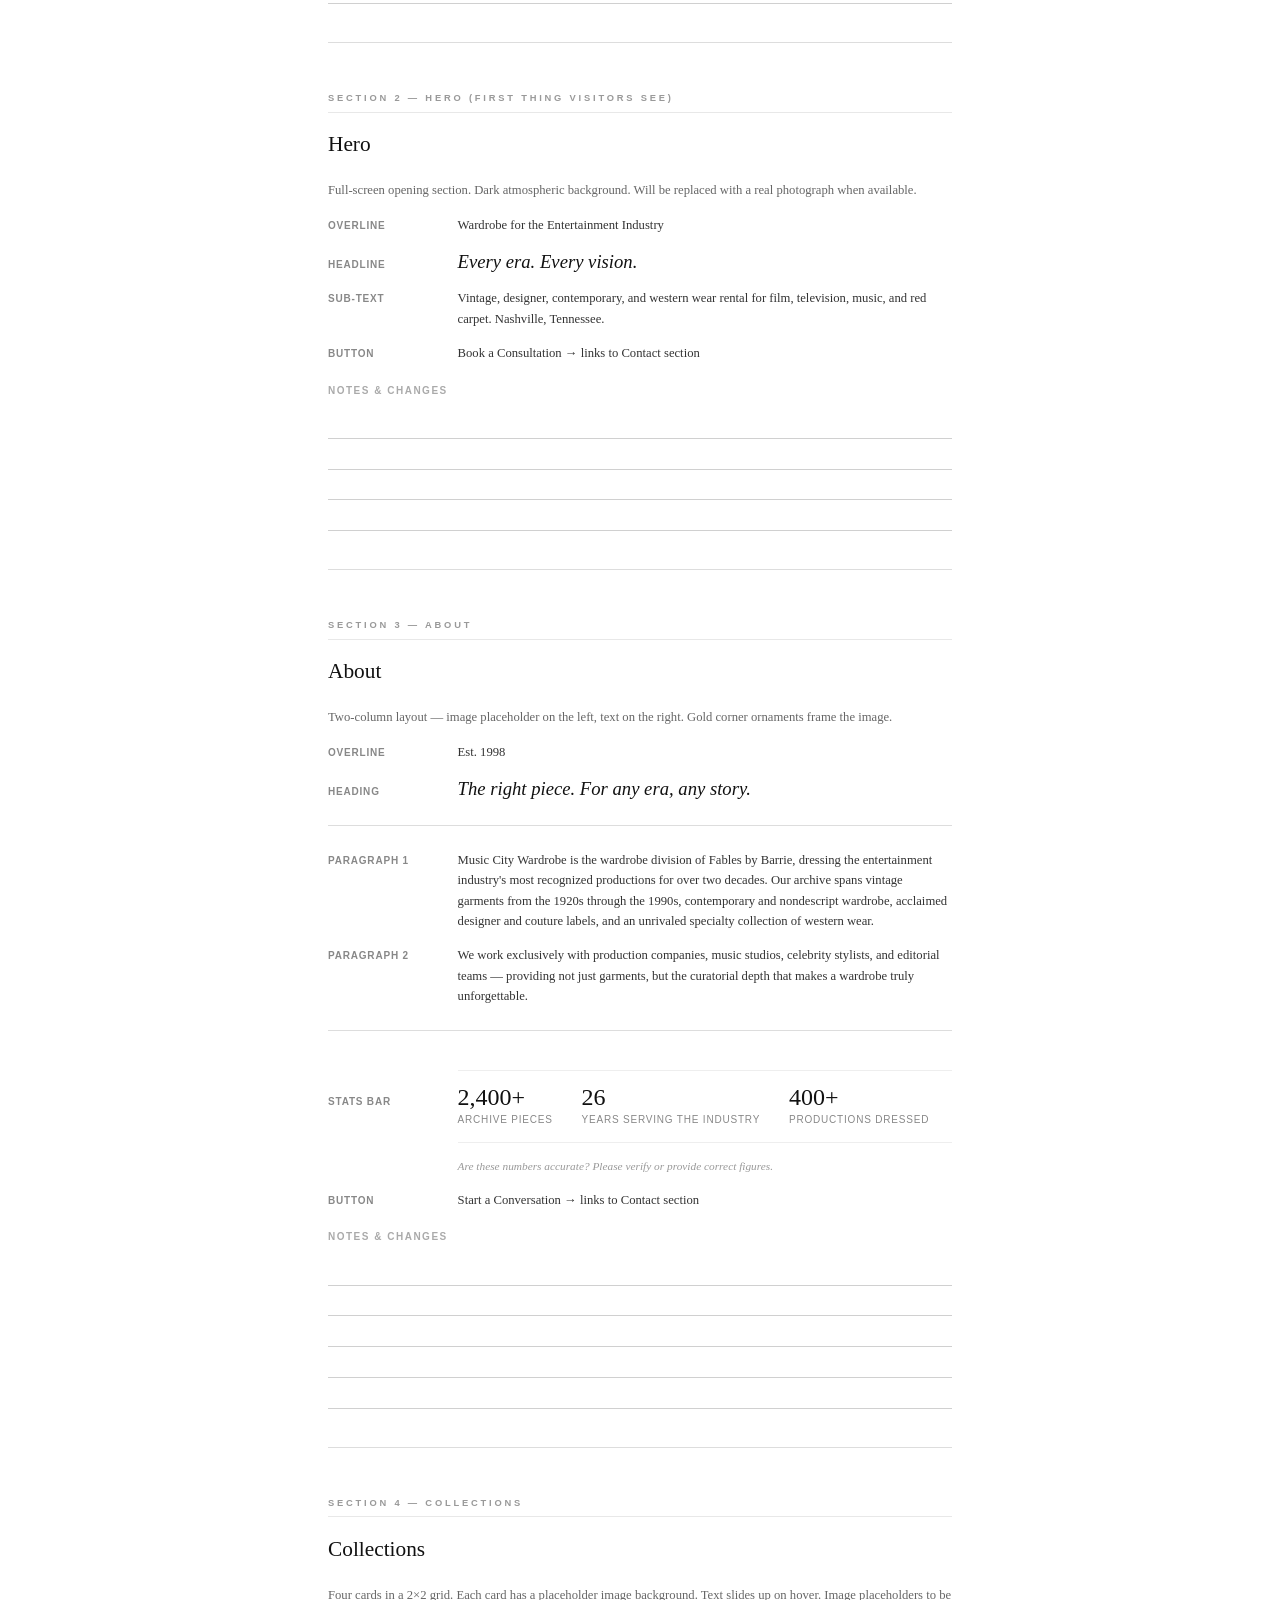
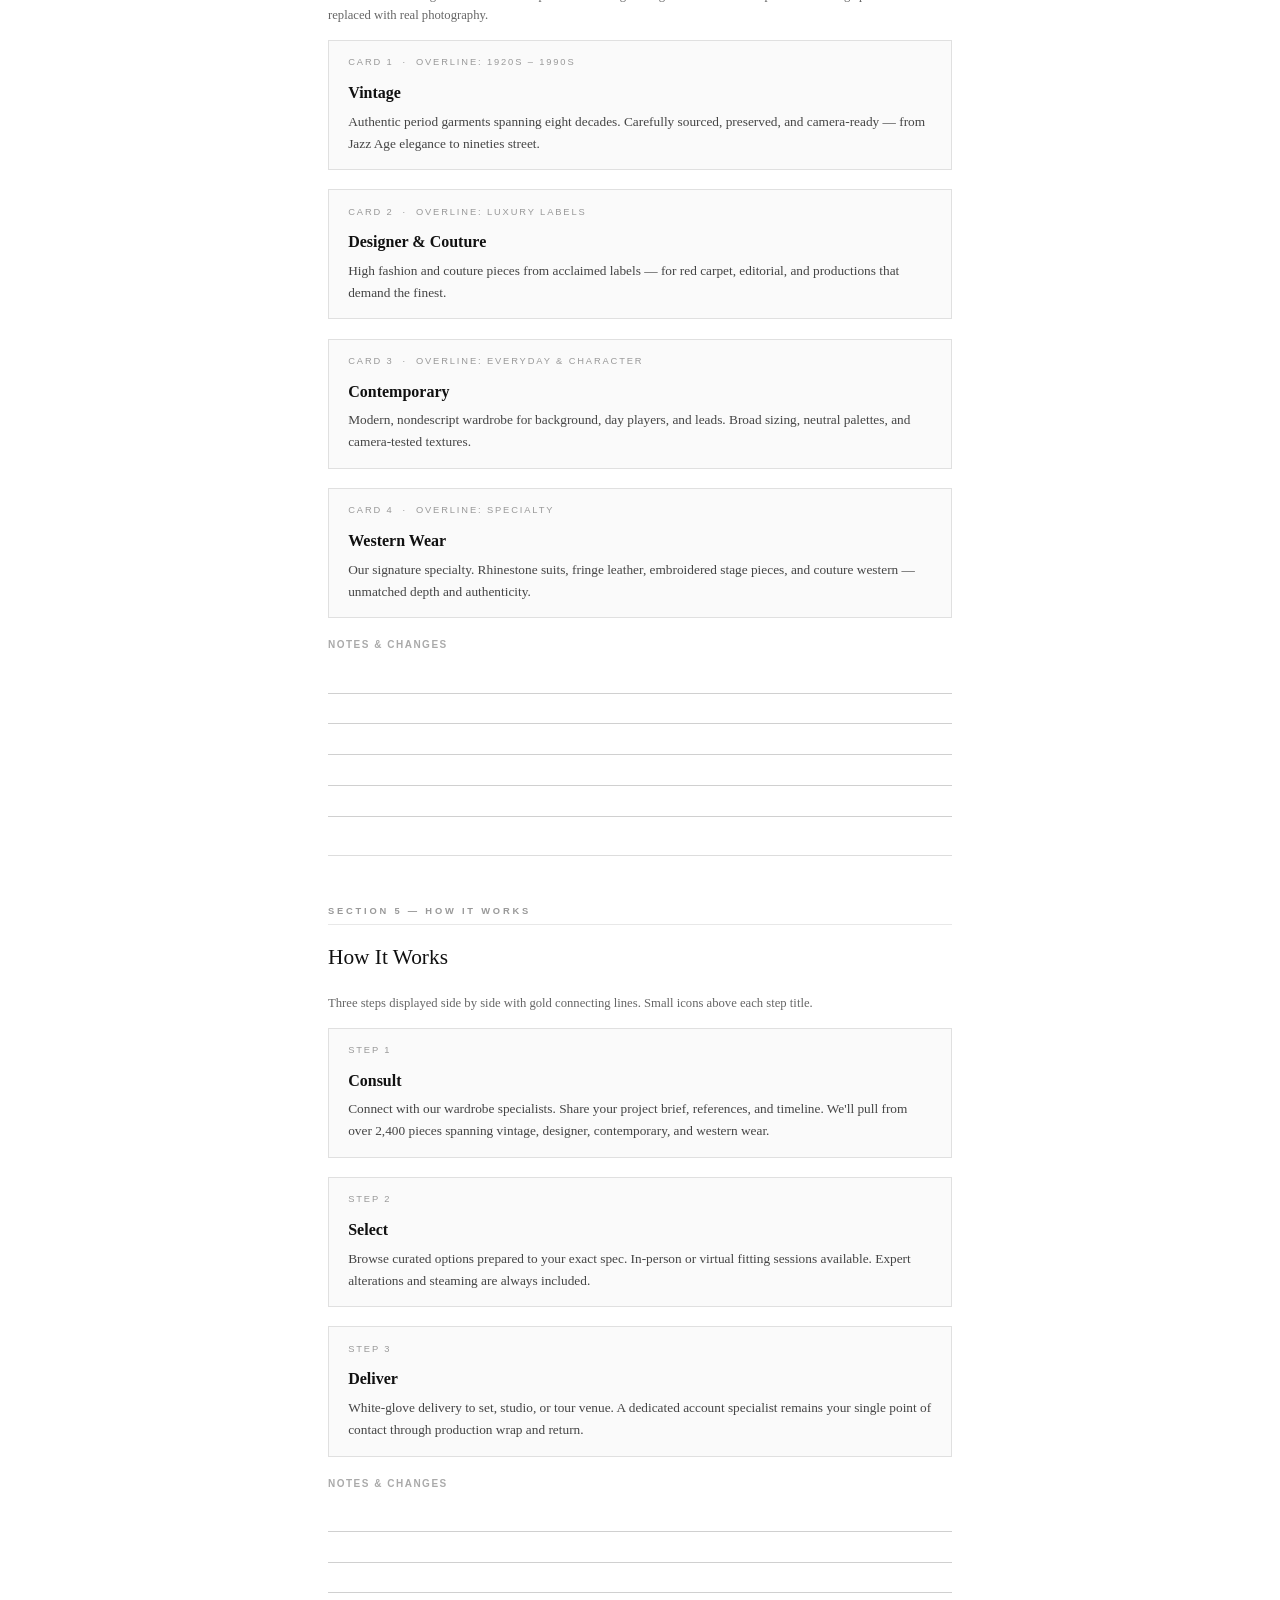
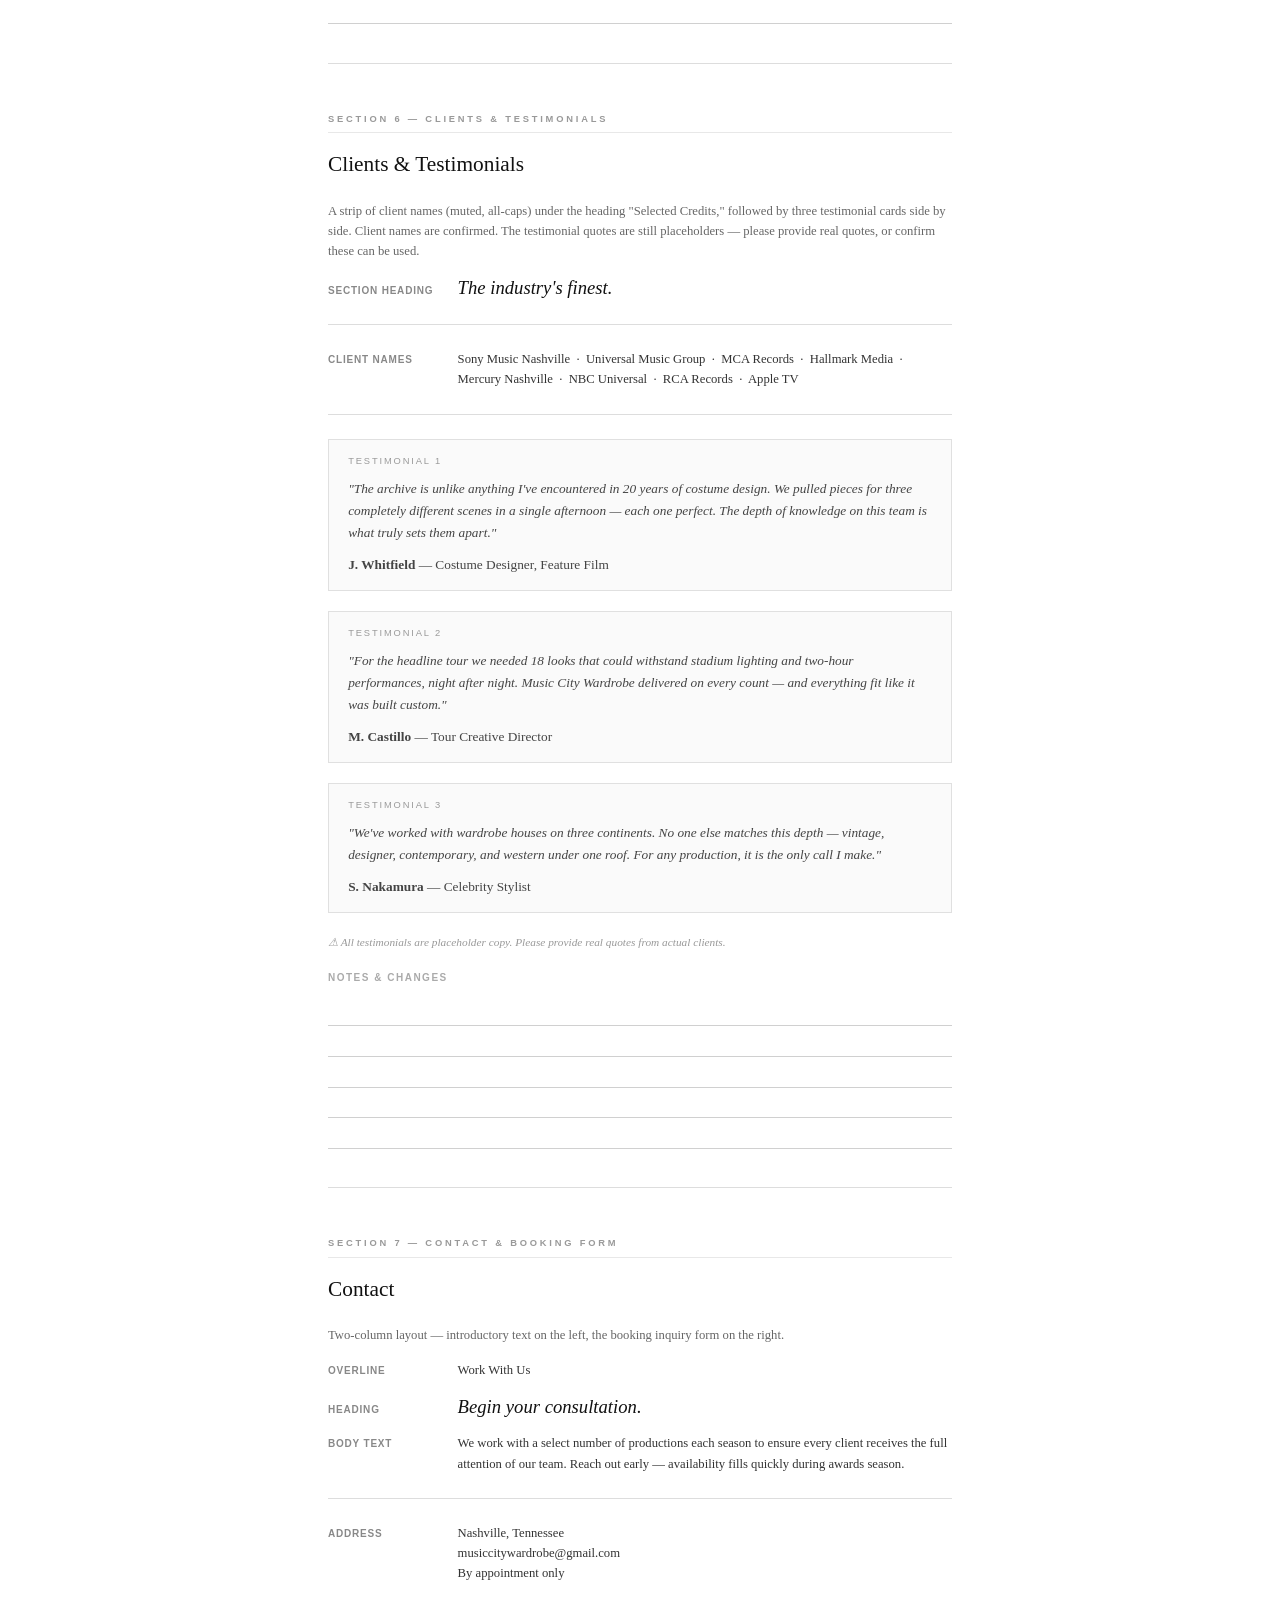
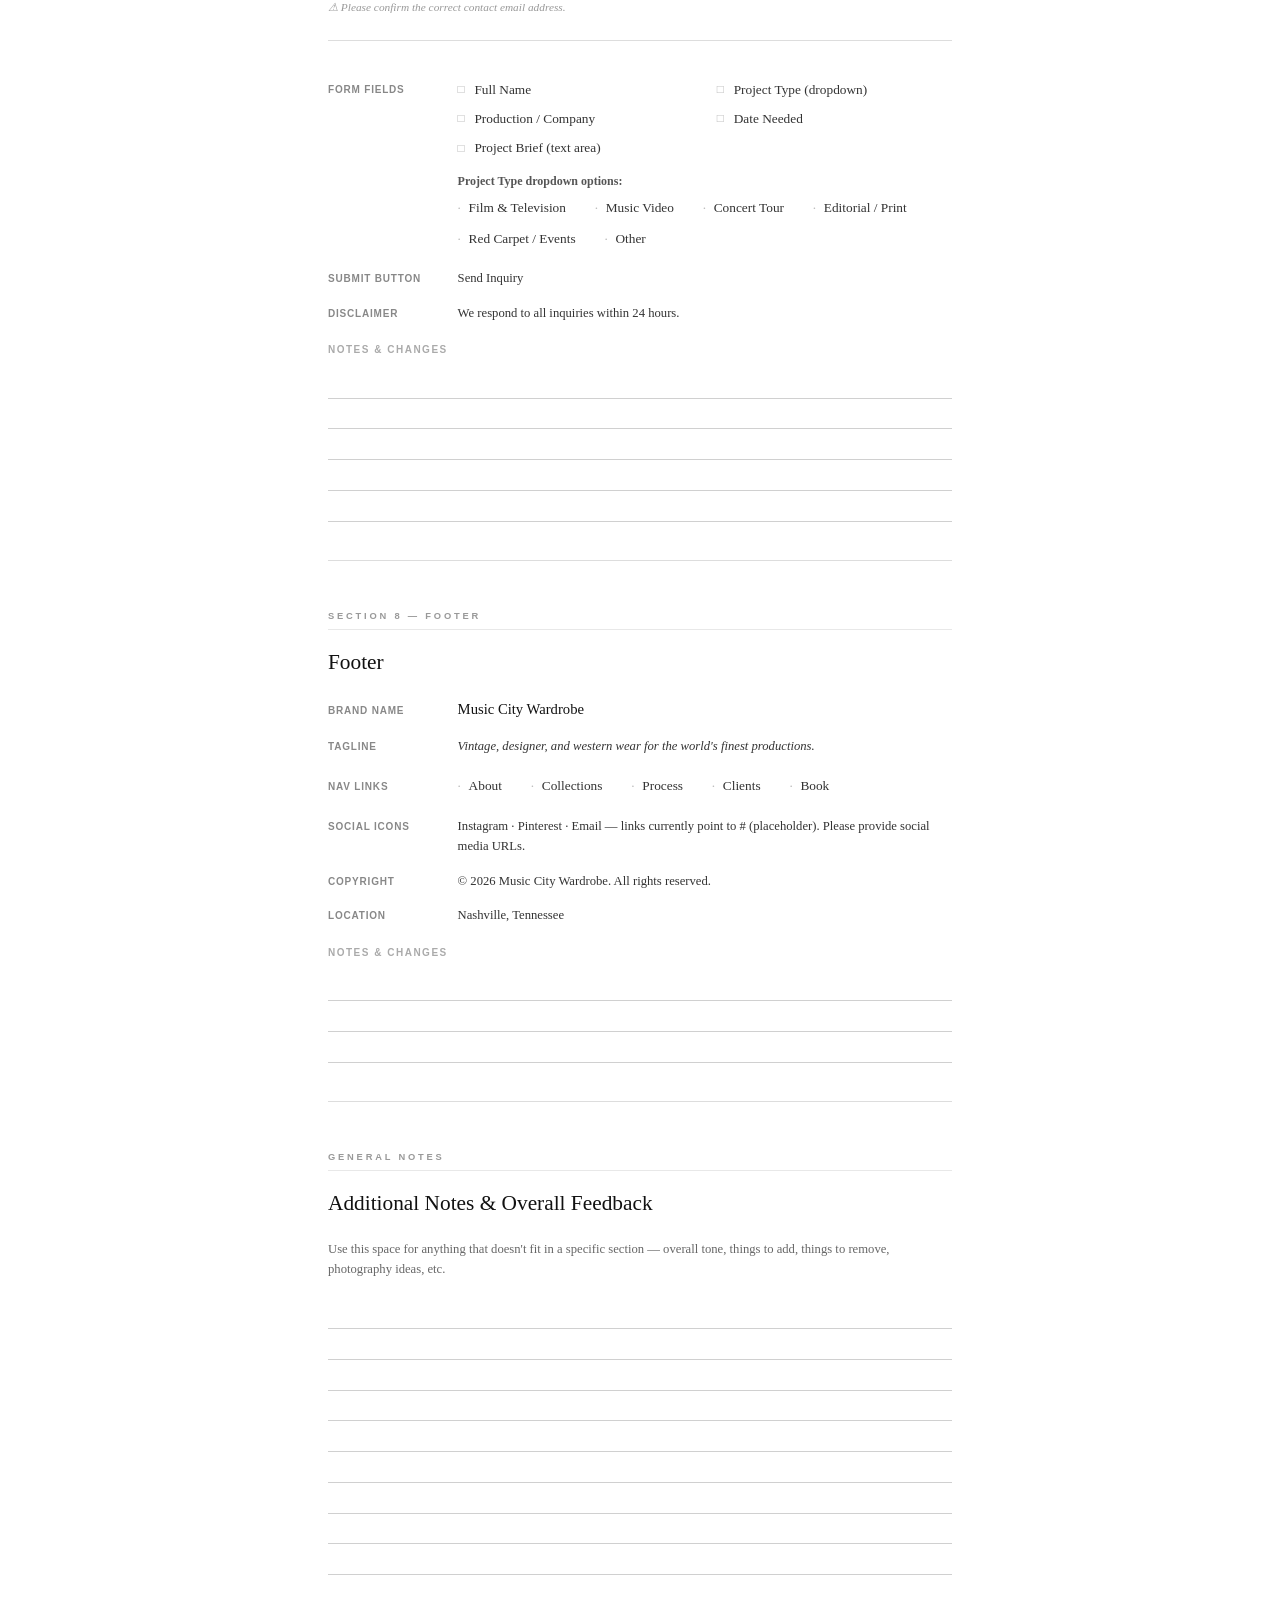
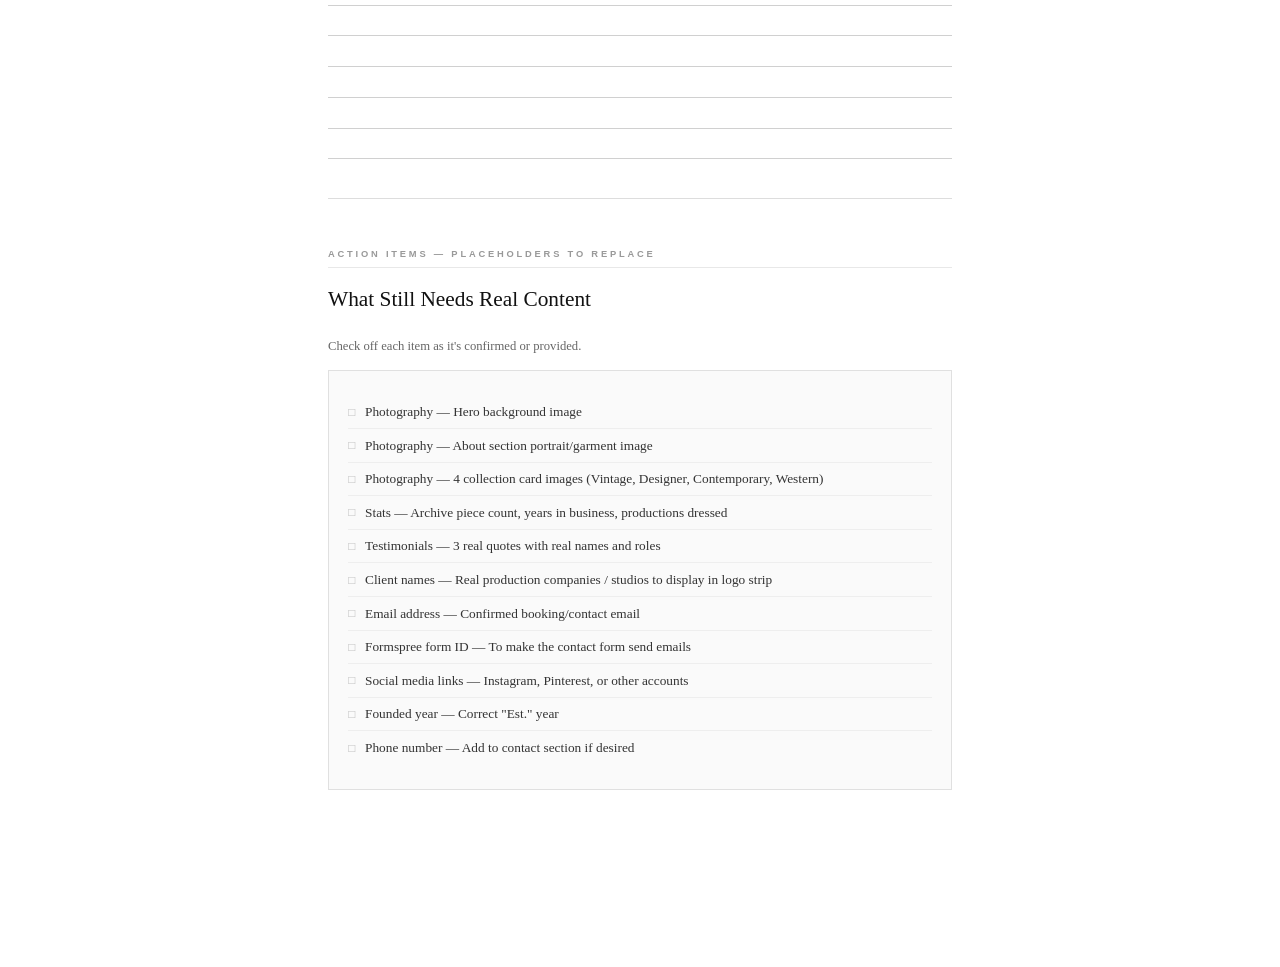
==== commit 5adb1875: "Mobile responsive fixes, contact form update, and Who We Serve section Mobile / responsive: - Fix fo" ====
--- a/review.html
+++ b/review.html
@@ -722,7 +722,7 @@
         <span class="content-label">Address</span>
         <div class="content-value content-value--small">
           Nashville, Tennessee<br>
-          bookings@musiccitywardrobe.com<br>
+          musiccitywardrobe@gmail.com<br>
           By appointment only
         </div>
       </div>
